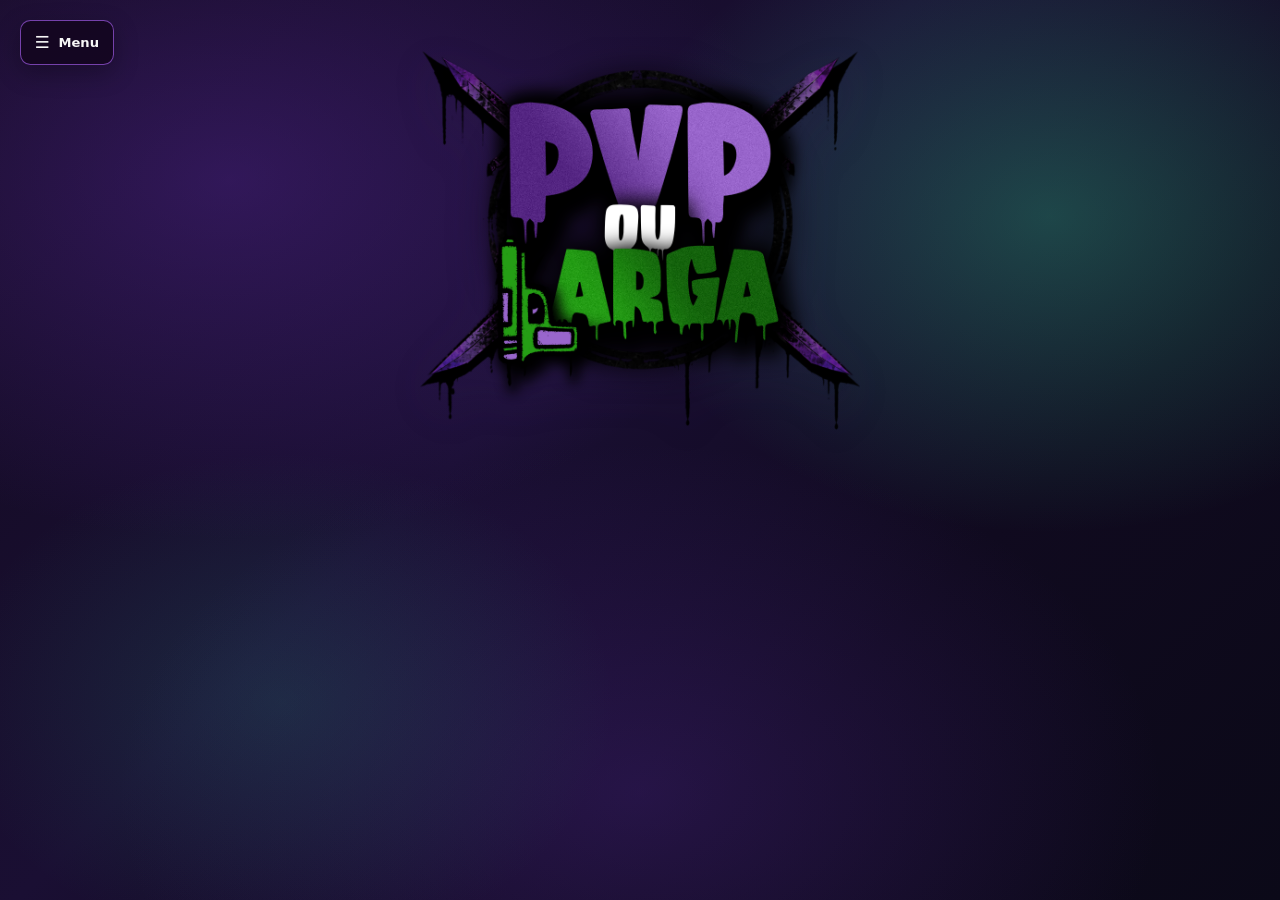
==== home/index.html @ fda4ebfc "k" ====
<!DOCTYPE html>
<html lang="en">
<head>
  <meta charset="UTF-8" />
  <meta name="viewport" content="width=device-width, initial-scale=5.0" />
  <title>PVP OU LARGA</title>
  <meta name="description" content="Personal homepage by PVP OU LARGA on GitHub Pages." />
  <link rel="icon" href="../site/images/favicon.ico" type="image/x-icon" />
  <link rel="stylesheet" href="../site/src/styles.css?v=12" />
</head>
<body>
  <div id="site-menu"></div>
  <main id="top" class="one-page-main">
    <section class="logo-top-section">
      <img src="../site/images/pvpoularga.png" alt="LOGO2" class="logo2" />
    </section>
  </main>

  <script src="../site/src/menu.js?v=1" defer></script>
  <script src="../site/src/main.js?v=4" defer></script>
</body>
</html>
---- site/src/styles.css ----
:root {
  --bg: #090909;
  --bg-soft: #141414;
  --text: #f6f6f6;
  --text2: #7f35c9;
  --muted: #9f9f9f;
  --accent: #36d493;
  --accent-2: #66f094;
  --stroke: rgba(255, 255, 255, 0.15);
  --shadow: 0 16px 40px rgba(0, 0, 0, 0.4);
  --content-width: 1120px;
}

html {
  background: var(--bg);
}

body {
  margin: 0;
  width: 100%;
  min-height: 100vh;
  overflow-x: hidden;
  color: var(--text);
  background:
    radial-gradient(52rem 34rem at 18% 20%, rgba(99, 44, 176, 0.36), transparent 66%),
    radial-gradient(44rem 32rem at 82% 24%, rgba(52, 204, 150, 0.3), transparent 62%),
    radial-gradient(32rem 24rem at 22% 78%, rgba(38, 160, 126, 0.18), transparent 65%),
    radial-gradient(48rem 32rem at 50% 88%, rgba(86, 42, 156, 0.3), transparent 68%),
    linear-gradient(135deg, #120a1f 0%, #1a0f33 42%, #100a1f 70%, #0b0918 100%);
  font-family: Inter, ui-sans-serif, system-ui, -apple-system, BlinkMacSystemFont, "Segoe UI", sans-serif;
  letter-spacing: 0;
  line-height: 1.6;
}

.container {
  width: min(var(--content-width), calc(100% - 3rem));
}

.site-header {
  position: sticky;
  top: 0;
  background: rgba(9, 9, 9, 0.72);
  border-bottom: 1px solid var(--stroke);
  backdrop-filter: blur(14px);
}

.site-header .container {
  min-height: 4.5rem;
}

.brand {
  justify-content: flex-start;
}

.brand-logo {
  width: auto;
  height: 2.35rem;
}

.main-nav {
  align-items: center;
  gap: 0.25rem;
}

.main-nav a {
  padding: 0.5rem 0.8rem;
  border-radius: 0.45rem;
  color: var(--muted);
  font-size: 0.9rem;
  font-weight: 600;
  transition: color 0.2s ease, background 0.2s ease;
}

.main-nav a:hover,
.main-nav a.active {
  color: var(--text);
  background: rgba(127, 53, 201, 0.18);
}

.main-nav a.active {
  font-weight: 700;
}

.sparkles {
  display: none;
}

.page-main {
  max-width: 820px;
  padding: 5.5rem 0 5rem;
  letter-spacing: 0;
}

.page-main h1,
.hero h1,
.section h2 {
  color: var(--text);
  font-family: Inter, ui-sans-serif, system-ui, sans-serif;
  letter-spacing: -0.045em;
}

.page-main h1 {
  margin: 0 0 1rem;
  font-size: clamp(2.5rem, 6vw, 4.5rem);
  line-height: 1.05;
}

.kicker {
  margin: 0 0 0.75rem;
  color: var(--accent);
  font-size: 0.78rem;
  font-weight: 700;
  letter-spacing: 0.1em;
}

.lead,
.section p,
.card p {
  color: #ffffff;
  font-family: inherit;
  line-height: 1.75;
}

.fivem-meta {
  gap: 0.75rem;
  margin-top: 2rem;
}

.meta-pill {
  min-width: 150px;
  padding: 0.75rem 0.9rem;
  border: 1px solid var(--stroke);
  border-radius: 0.65rem;
  background: rgba(10, 6, 18, 0.65);
}

.meta-label {
  color: var(--muted);
  font-family: inherit;
  font-size: 0.67rem;
  font-weight: 700;
  letter-spacing: 0.06em;
}

.meta-value {
  color: var(--text);
  font-family: inherit;
  font-size: 0.88rem;
  font-weight: 600;
}

.section {
  padding: 3.5rem 0 1rem;
}

.section h2 {
  margin-bottom: 1rem;
  font-size: clamp(1.5rem, 3vw, 2rem);
}

.rule-notice {
  display: flex;
  align-items: flex-start;
  gap: 0.85rem;
  margin: 1.25rem 0 1.5rem;
  padding: 0.9rem 1rem;
  border: 1px solid rgba(255, 92, 92, 0.12);
  border-radius: 0.45rem;
  background: rgba(87, 48, 48, 0.58);
}

.rule-notice-icon {
  flex: 0 0 auto;
  padding-top: 0.15rem;
  color: #ff4242;
  font-size: 1.05rem;
}

.rule-notice p {
  margin: 0;
  color: var(--text);
  font-weight: 600;
  line-height: 1.5;
}

.cards {
  grid-template-columns: repeat(2, minmax(0, 1fr));
  gap: 1rem;
  margin-top: 1.5rem;
}

.card,
.gallery-card {
  border: 1px solid rgba(62, 23, 100, 1);
  border-radius: 0.75rem;
  background: linear-gradient(135deg, rgb(20, 6, 32), rgb(16, 4, 29));
  box-shadow: none;
}

.card {
  padding: 1.35rem;
  transition: transform 0.2s ease, border-color 0.2s ease, box-shadow 0.2s ease;
}

.card:hover {
  border-color: rgba(160, 92, 230, 0.75);
  box-shadow: var(--shadow);
  filter: brightness(1.06);
  transform: translateY(-2px);
}

.card h2 {
  margin-bottom: 0.45rem;
  color: var(--text);
  font-size: 1.05rem;
  letter-spacing: -0.015em;
}

.card p {
  margin: 0;
  color: #ffffff;
}

.btn {
  display: inline-flex;
  align-items: center;
  gap: 0.55rem;
  margin-top: 1rem;
  padding: 0.65rem 1rem;
  border: 1px solid rgba(42, 217, 144, 0.55);
  border-radius: 0.5rem;
  color: var(--text);
  background: linear-gradient(90deg, rgba(42, 217, 150, 0.2), rgba(102, 240, 168, 0.18));
  font-family: inherit;
  font-size: 0.9rem;
  box-shadow: 0 4px 12px rgba(0, 0, 0, 0.18);
  transition: background 0.2s ease, transform 0.2s ease;
}

.btn:hover {
  background: linear-gradient(90deg, rgba(42, 217, 150, 0.32), rgba(102, 240, 168, 0.28));
  transform: translateY(-1px);
}

.discord-link {
  display: inline-flex;
  align-items: center;
  justify-content: center;
  margin-top: 1rem;
  color: var(--text2);
  text-decoration: none;
  transition: color 0.2s ease, transform 0.2s ease;
}

.discord-link:hover,
.discord-link:focus-visible {
  color: var(--accent-2);
  transform: translateY(-2px);
}

.discord-icon {
  font-size: 2rem;
  line-height: 1;
  flex: 0 0 auto;
}

.social-grid {
  justify-content: flex-start;
  gap: 0.55rem;
  margin-top: 1.5rem;
}

.social-btn {
  width: 2.7rem;
  height: 2.7rem;
  border: 1px solid var(--stroke);
  border-radius: 0.55rem;
  background: rgba(10, 6, 18, 0.65);
  transition: background 0.2s ease, border-color 0.2s ease, transform 0.2s ease;
}

.social-btn:hover {
  border-color: rgba(160, 92, 230, 0.75);
  background: rgba(127, 53, 201, 0.18);
  filter: brightness(1.08);
  transform: translateY(-2px);
}

.social-btn .social-icon {
  width: 1.25rem;
  height: 1.25rem;
}

.logo-top-section {
  min-height: 0;
  padding: 0rem 0 0;
  margin: 0;
  display: flex;
  justify-content: center;
  align-items: center;
}

.logo2 {
  width: min(100%, 440px);
  filter: drop-shadow(0 12px 20px rgba(50, 35, 80, 0.14));
  align-items: center;
  display: flex;
  justify-content: center;
}

.download-modal-backdrop {
  background: rgba(30, 25, 42, 0.45);
  backdrop-filter: blur(5px);
}

.download-modal-panel {
  border: 1px solid rgba(127, 53, 201, 0.65);
  border-radius: 0.75rem;
  background: linear-gradient(165deg, rgba(25, 10, 38, 0.98), rgba(12, 8, 24, 0.98));
  box-shadow: 0 24px 70px rgba(0, 0, 0, 0.45);
}

.download-modal-item {
  border-color: rgba(255, 255, 255, 0.14);
  background: rgba(9, 7, 16, 0.72);
}

/* Rules table of contents */
.rules-layout {
  display: grid;
  grid-template-columns: 220px minmax(0, 820px);
  gap: 3.5rem;
  align-items: start;
}

.rules-sidebar {
  position: sticky;
  top: 6.5rem;
  max-height: calc(100vh - 8rem);
  overflow-y: auto;
  padding: 1rem 0.65rem;
  border-radius: 0.7rem;
  background: rgba(20, 20, 20, 0.78);
  scrollbar-width: thin;
}

.rules-sidebar-title {
  margin: 0 0 0.65rem;
  padding: 0 0.7rem;
  color: var(--muted);
  font-size: 0.72rem;
  font-weight: 800;
  letter-spacing: 0.12em;
  text-transform: uppercase;
}

.rules-toc {
  display: grid;
  gap: 0.15rem;
}

.rules-toc a {
  display: flex;
  align-items: center;
  gap: 0.7rem;
  min-height: 2.65rem;
  padding: 0.45rem 0.7rem;
  border-left: 2px solid transparent;
  border-radius: 0.4rem;
  color: #c9c9d0;
  font-size: 0.86rem;
  font-weight: 600;
  line-height: 1.25;
  text-decoration: none;
  transition: color 0.2s ease, background 0.2s ease, border-color 0.2s ease;
}

.rules-toc a:hover,
.rules-toc a.is-current {
  border-left-color: var(--accent);
  color: var(--text);
  background: rgba(127, 53, 201, 0.2);
}

.rules-toc a.toc-group {
  margin-top: 0.45rem;
  color: var(--text);
  font-weight: 800;
}

.rules-toc a span {
  flex: 1;
}

.rules-layout .page-main {
  min-width: 0;
  padding-top: 5.5rem;
}

.rules-layout [id],
.page-main [id] {
  scroll-margin-top: 6.5rem;
}

@media (max-width: 700px) {
  .container {
    width: min(100% - 2rem, var(--content-width));
  }

  .site-header .container {
    min-height: 4rem;
  }

  .brand-logo {
    height: 2rem;
  }

  .main-nav a {
    padding: 0.4rem 0.5rem;
    font-size: 0.8rem;
  }

  .page-main {
    padding-top: 3.5rem;
  }

  .cards {
    grid-template-columns: 1fr;
  }
}

@media (max-width: 900px) {
  .rules-layout {
    grid-template-columns: 1fr;
    gap: 0;
  }

  .rules-sidebar {
    position: sticky;
    top: 4.5rem;
    z-index: 4;
    max-height: none;
    margin-top: 1.25rem;
    padding: 0.7rem;
    border: 1px solid var(--stroke);
  }

  .rules-sidebar-title {
    margin-bottom: 0.35rem;
  }

  .rules-toc {
    display: flex;
    gap: 0.35rem;
    overflow-x: auto;
    padding-bottom: 0.2rem;
  }

  .rules-toc a {
    flex: 0 0 auto;
    min-height: 2.25rem;
    border-left: 0;
    border-bottom: 2px solid transparent;
    white-space: nowrap;
  }

  .rules-toc a:hover,
  .rules-toc a.is-current {
    border-bottom-color: var(--accent);
    border-left-color: transparent;
  }

  .rules-layout .page-main {
    padding-top: 3rem;
  }
}

/* Single-page content layout */
.one-page-main {
  min-height: 100vh;
}

.one-page-content {
  display: grid;
  gap: 2rem;
}

.one-page-section {
  width: 100%;
  max-width: 820px;
  margin: 0 auto;
  padding-top: 4rem;
  padding-bottom: 4rem;
  border-top: 1px solid var(--stroke);
}

.one-page-section:first-child {
  border-top: 0;
}

.one-page-section [id] {
  scroll-margin-top: 6rem;
}

/* Right-side page navigation */
.side-menu-toggle {
  position: fixed;
  top: 1.25rem;
  left: 1.25rem;
  right: auto;
  z-index: 51;
  display: inline-flex !important;
  align-items: center;
  gap: 0.55rem;
  padding: 0.7rem 0.85rem;
  border: 1px solid rgba(160, 92, 230, 0.7);
  border-radius: 0.65rem;
  color: var(--text);
  background: rgba(20, 6, 32, 0.92);
  box-shadow: 0 8px 24px rgba(0, 0, 0, 0.28);
  cursor: pointer;
  font: inherit;
  font-size: 0.82rem;
  font-weight: 700;
}

.side-menu-toggle:hover,
.side-menu-toggle[aria-expanded="true"] {
  background: rgba(127, 53, 201, 0.38);
}

.side-menu-icon {
  font-size: 1.05rem;
  line-height: 1;
}

.side-menu {
  position: fixed;
  inset: 0 auto 0 0;
  z-index: 50;
  width: min(320px, 86vw);
  padding: 5.5rem 1.25rem 1.5rem;
  border-right: 1px solid rgba(127, 53, 201, 0.55);
  background: rgba(12, 8, 24, 0.98);
  box-shadow: 18px 0 45px rgba(0, 0, 0, 0.35);
  transform: translateX(-105%);
  transition: transform 0.25s ease;
}

.side-menu.is-open {
  transform: translateX(0);
}

.side-menu-brand {
  display: block;
  width: fit-content;
  margin: 0 auto 2rem;
}

.side-menu-brand img {
  display: block;
  width: auto;
  height: 3.5rem;
}

.side-menu-nav {
  display: grid;
  gap: 0.4rem;
}

.side-menu-nav a {
  display: flex;
  align-items: center;
  gap: 0.8rem;
  padding: 0.85rem 0.95rem;
  border-left: 3px solid transparent;
  border-radius: 0.5rem;
  color: var(--muted);
  font-size: 1rem;
  font-weight: 700;
  text-decoration: none;
  transition: color 0.2s ease, background 0.2s ease, border-color 0.2s ease;
}

.side-menu-nav a:hover,
.side-menu-nav a.is-active {
  border-left-color: var(--accent);
  color: var(--text);
  background: rgba(127, 53, 201, 0.22);
}

.side-menu-backdrop {
  position: fixed;
  inset: 0;
  z-index: 49;
  display: none;
  background: rgba(5, 4, 10, 0.58);
  backdrop-filter: blur(3px);
}

.side-menu-backdrop.is-visible {
  display: block !important;
}

@media (max-width: 560px) {
  .side-menu-toggle {
    top: 0.75rem;
    left: 0.75rem;
    right: auto;
  }

  .side-menu-label {
    display: none;
  }
}

/* Collapsible rules index */
.toc-section {
  margin: 0;
}

.toc-section summary {
  display: flex;
  align-items: center;
  gap: 0.7rem;
  min-height: 2.65rem;
  padding: 0.45rem 0.7rem;
  border-left: 2px solid transparent;
  border-radius: 0.4rem;
  color: var(--text);
  cursor: pointer;
  font-size: 0.86rem;
  line-height: 1.25;
  list-style: none;
}

.toc-section summary::-webkit-details-marker {
  display: none;
}

.toc-section summary:hover,
.toc-section[open] summary {
  border-left-color: var(--accent);
  background: rgba(127, 53, 201, 0.2);
}

.toc-section summary strong {
  flex: 1;
}

.toc-chevron {
  color: var(--muted);
  font-size: 1.15rem;
  line-height: 1;
  transform: rotate(0deg);
  transition: transform 0.2s ease;
}

.toc-section[open] .toc-chevron {
  transform: rotate(180deg);
}

.toc-children {
  display: grid;
  gap: 0.15rem;
  margin: 0.2rem 0 0.35rem 1rem;
  padding-left: 0.55rem;
  border-left: 1px solid rgba(255, 255, 255, 0.12);
}

.toc-children a {
  display: flex;
  align-items: center;
  gap: 0.65rem;
  min-height: 2.35rem;
  padding: 0.35rem 0.55rem;
  border-left: 0 !important;
  color: #c9c9d0;
  font-size: 0.82rem;
}

.toc-children a:hover,
.toc-children a.is-current {
  color: var(--text);
  background: rgba(127, 53, 201, 0.16);
}

@media (max-width: 900px) {
  .toc-section {
    flex: 0 0 auto;
  }

  .toc-section summary {
    min-height: 2.25rem;
    white-space: nowrap;
  }

  .toc-children {
    position: absolute;
    z-index: 5;
    min-width: 230px;
    margin: 0.35rem 0 0;
    padding: 0.45rem;
    border: 1px solid var(--stroke);
    border-radius: 0.5rem;
    background: rgba(12, 8, 24, 0.98);
    box-shadow: var(--shadow);
  }
}

/* Rules index inside the main side menu */
.side-menu-section {
  margin: 0;
}

.side-menu-section summary {
  display: flex;
  align-items: center;
  gap: 0.8rem;
  padding: 0.85rem 0.95rem;
  border-left: 3px solid transparent;
  border-radius: 0.5rem;
  color: var(--text);
  cursor: pointer;
  font-size: 1rem;
  font-weight: 400;
  list-style: none;
}

.side-menu-section summary::-webkit-details-marker {
  display: none;
}

.side-menu-section summary.is-active {
  font-weight: 700;
}

.side-menu-section summary .side-menu-section-label {
  flex: 1;
  min-height: auto;
  padding: 0;
  border: 0;
  border-radius: 0;
  color: inherit;
  font-size: inherit;
  font-weight: inherit;
  line-height: inherit;
}

.side-menu-section summary .side-menu-section-label:hover {
  border: 0;
  background: transparent;
}

.side-menu-section summary:hover,
.side-menu-section[open] summary {
  border-left-color: var(--accent);
  background: rgba(127, 53, 201, 0.22);
}

.side-menu-chevron {
  width: 0.55rem;
  height: 0.55rem;
  margin-left: auto;
  border-right: 1.5px solid var(--muted);
  border-bottom: 1.5px solid var(--muted);
  transform: translateY(-0.05rem) rotate(-45deg);
  transition: transform 0.2s ease, border-color 0.2s ease;
}

.side-menu-section[open] .side-menu-chevron {
  transform: translateY(-0.15rem) rotate(45deg);
}

.side-menu-children {
  display: grid;
  gap: 0.15rem;
  margin: 0.25rem 0 0.45rem 1rem;
  padding-left: 0.6rem;
  border-left: 1px solid rgba(255, 255, 255, 0.15);
}

.side-menu-nav .side-menu-children a {
  padding: 0.58rem 0.7rem;
  color: var(--muted);
  font-size: 0.86rem;
  font-weight: 600;
}

.side-menu-nav .side-menu-children a:hover {
  color: var(--text);
  background: rgba(127, 53, 201, 0.18);
}

/* Persistent left navigation */
.side-menu-toggle {
  left: 1.25rem;
  right: auto;
}

.side-menu {
  transform: translateX(0);
}

.side-menu-backdrop {
  display: none !important;
}

.side-menu-backdrop.is-visible {
  display: block !important;
}

@media (min-width: 901px) {
  body {
    padding-left: min(320px, 86vw);
  }
}

@media (max-width: 560px) {
  .side-menu-toggle {
    left: 0.75rem;
    right: auto;
  }
}

/* Clean toggleable sidebar layout */
.side-menu-toggle {
  display: inline-flex !important;
  position: fixed;
  top: 1.25rem;
  left: 1.25rem;
  right: auto;
  z-index: 51;
}

.side-menu-backdrop {
  display: none;
}

.side-menu-backdrop.is-visible {
  display: block !important;
}

.side-menu {
  position: fixed;
  inset: 0 auto 0 0;
  width: 280px;
  min-height: 100vh;
  overflow-y: auto;
  transform: translateX(-105%);
  border: 0;
  box-shadow: none;
  transition: transform 0.25s ease;
}

.side-menu.is-open {
  transform: translateX(0);
}

body {
  padding-left: 0 !important;
}

body > .one-page-main,
body > .page-main {
  width: min(100% - 4rem, 1120px);
  max-width: none;
  margin: 0 auto;
  transition: margin-left 0.25s ease;
}

@media (min-width: 901px) {
  body.menu-open > .one-page-main,
  body.menu-open > .page-main {
    width: calc(100% - 280px);
    margin-left: 280px;
    margin-right: 0;
    padding-left: clamp(1.5rem, 5vw, 6rem);
    padding-right: clamp(1.5rem, 5vw, 6rem);
  }
}

@media (max-width: 900px) {
  .side-menu {
    position: fixed;
    inset: 0 auto 0 0;
    width: min(320px, 86vw);
    min-height: 100vh;
    margin: 0;
    border-radius: 0;
  }

  body > .one-page-main,
  body > .page-main,
  body.menu-open > .one-page-main,
  body.menu-open > .page-main {
    width: calc(100% - 2rem);
    margin: 0 1rem;
    padding-left: 0;
    padding-right: 0;
  }
}

@media (max-width: 560px) {
  .side-menu-toggle {
    top: 0.75rem;
    left: 0.75rem;
    right: auto;
  }
}
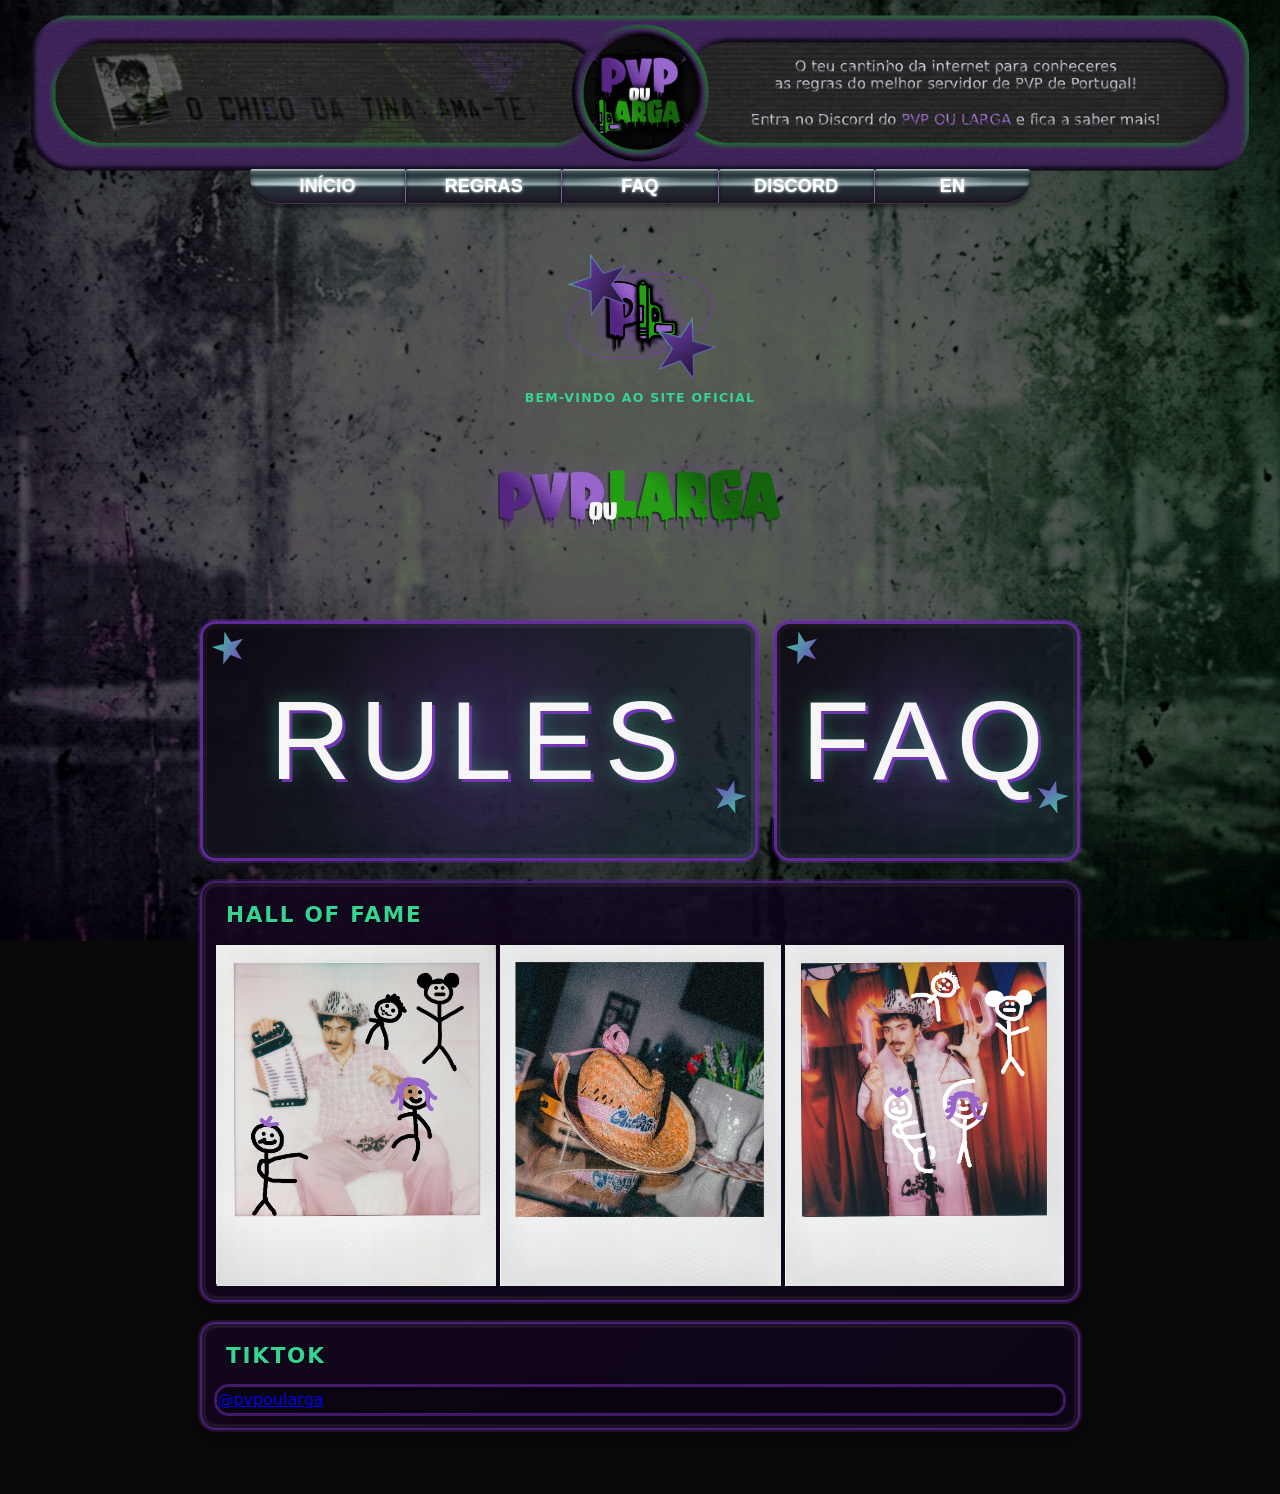
==== commit 7cb214d9: "coise" ====
--- a/home/index.html
+++ b/home/index.html
@@ -1,22 +1,65 @@
 <!DOCTYPE html>
-<html lang="en">
+<html lang="pt">
 <head>
   <meta charset="UTF-8" />
-  <meta name="viewport" content="width=device-width, initial-scale=5.0" />
+  <meta name="viewport" content="width=device-width, initial-scale=1.0, maximum-scale=1.0, user-scalable=no" />
   <title>PVP OU LARGA</title>
   <meta name="description" content="Personal homepage by PVP OU LARGA on GitHub Pages." />
   <link rel="icon" href="../site/images/favicon.ico" type="image/x-icon" />
-  <link rel="stylesheet" href="../site/src/styles.css?v=12" />
+  <link href="https://fonts.cdnfonts.com/css/urban-vibes" rel="stylesheet" />
+  <link rel="stylesheet" href="../site/src/styles.css?v=28" />
 </head>
 <body>
   <div id="site-menu"></div>
-  <main id="top" class="one-page-main">
-    <section class="logo-top-section">
-      <img src="../site/images/pvpoularga.png" alt="LOGO2" class="logo2" />
+  <main id="top" class="retro-page one-page-main">
+    <section class="retro-welcome">
+      <div class="retro-pl-emblem" aria-hidden="true">
+        <span class="retro-star retro-star-one">★</span>
+        <span class="retro-star retro-star-two">★</span>
+        <img src="../site/images/PL.png" alt="" />
+      </div>
+      <p class="kicker">BEM-VINDO AO SITE OFICIAL</p>
+      <h1 class="retro-title-image">
+        <img src="../site/images/PVP OU LARGA EXTENSO SOMBRA.png" alt="PVP OU LARGA" />
+      </h1>
+    </section>
+
+    <section class="retro-showcase" aria-label="Acesso rápido">
+      <a class="retro-feature-card" href="../rules/">
+        <span class="retro-card-title">RULES</span>
+      </a>
+      <a class="retro-feature-card" href="../FAQ/">
+        <span class="retro-card-title">FAQ</span>
+      </a>
+    </section>
+
+    <section class="retro-hall" aria-labelledby="retro-hall-title">
+      <h2 id="retro-hall-title">HALL OF FAME</h2>
+      <div class="fotos-hall" tabindex="0" role="region" aria-label="Fotos do Hall of Fame — desliza para ver mais">
+        <img src="../site/images/CHICO1.png" alt="CHICO1" width="280" />
+        <img src="../site/images/CHICO3.png" alt="CHICO3" width="280" />
+        <img src="../site/images/CHICO2.png" alt="CHICO2" width="280" />
+
+      </div>
+    </section>
+
+    <section class="retro-latest" aria-labelledby="retro-latest-title">
+      <h2 id="retro-latest-title">TIKTOK</h2>
+      <div class="retro-latest-grid">
+        <div class="retro-tiktok-preview">
+          <blockquote class="tiktok-embed" cite="https://www.tiktok.com/@pvpoularga" data-unique-id="pvpoularga" data-embed-type="creator">
+            <section>
+              <a target="_blank" rel="noopener noreferrer" href="https://www.tiktok.com/@pvpoularga">@pvpoularga</a>
+            </section>
+          </blockquote>
+        </div>
+      </div>
     </section>
   </main>
 
-  <script src="../site/src/menu.js?v=1" defer></script>
+  <script async src="https://www.tiktok.com/embed.js"></script>
+  <script src="../site/src/menu.js?v=4" defer></script>
+  <script src="../site/src/language.js?v=2" defer></script>
   <script src="../site/src/main.js?v=4" defer></script>
 </body>
 </html>
--- a/site/src/styles.css
+++ b/site/src/styles.css
@@ -12,24 +12,66 @@
 }
 
 html {
+  min-height: 100%;
   background: var(--bg);
 }
 
 body {
+  position: relative;
   margin: 0;
   width: 100%;
   min-height: 100vh;
   overflow-x: hidden;
   color: var(--text);
-  background:
-    radial-gradient(52rem 34rem at 18% 20%, rgba(99, 44, 176, 0.36), transparent 66%),
-    radial-gradient(44rem 32rem at 82% 24%, rgba(52, 204, 150, 0.3), transparent 62%),
-    radial-gradient(32rem 24rem at 22% 78%, rgba(38, 160, 126, 0.18), transparent 65%),
-    radial-gradient(48rem 32rem at 50% 88%, rgba(86, 42, 156, 0.3), transparent 68%),
-    linear-gradient(135deg, #120a1f 0%, #1a0f33 42%, #100a1f 70%, #0b0918 100%);
+  background: transparent;
   font-family: Inter, ui-sans-serif, system-ui, -apple-system, BlinkMacSystemFont, "Segoe UI", sans-serif;
   letter-spacing: 0;
   line-height: 1.6;
+}
+
+/* Fundo enviado pelo utilizador + efeito global de televisão antiga. */
+body::before,
+body::after {
+  position: fixed;
+  inset: -4px;
+  pointer-events: none;
+  content: '';
+}
+
+body::before {
+  z-index: -1;
+  background:
+    linear-gradient(rgba(8, 10, 12, 0.36), rgba(8, 10, 12, 0.36)),
+    url('../images/old-tv-bg.png') center / cover fixed no-repeat;
+  filter: saturate(0.78) contrast(1.1);
+  transform: scale(1.08);
+  animation: old-tv-flicker 4s ease-in-out infinite;
+}
+
+body::after {
+  z-index: 999;
+  opacity: 0.1;
+  background:
+    repeating-linear-gradient(
+      to bottom,
+      rgba(255, 255, 255, 0.07) 0,
+      rgba(255, 255, 255, 0.07) 1px,
+      transparent 1px,
+      transparent 4px
+    ),
+    radial-gradient(ellipse at center, transparent 48%, rgba(0, 0, 0, 0.58) 100%);
+  mix-blend-mode: screen;
+  animation: old-tv-roll 8s linear infinite;
+}
+
+@keyframes old-tv-flicker {
+  0%, 100% { opacity: 0.8; }
+  50% { opacity: 0.8; }
+}
+
+@keyframes old-tv-roll {
+  from { transform: translateY(0); }
+  to { transform: translateY(4px); }
 }
 
 .container {
@@ -101,7 +143,7 @@
 
 .page-main h1 {
   margin: 0 0 1rem;
-  font-size: clamp(2.5rem, 6vw, 4.5rem);
+  font-size: clamp(4.5rem, 6vw, 6.5rem);
   line-height: 1.05;
 }
 
@@ -191,7 +233,7 @@
 
 .card,
 .gallery-card {
-  border: 1px solid rgba(62, 23, 100, 1);
+  border: calc(1 * var(--detail-unit, 1px)) solid rgba(62, 23, 100, 1);
   border-radius: 0.75rem;
   background: linear-gradient(135deg, rgb(20, 6, 32), rgb(16, 4, 29));
   box-shadow: none;
@@ -502,118 +544,6 @@
   scroll-margin-top: 6rem;
 }
 
-/* Right-side page navigation */
-.side-menu-toggle {
-  position: fixed;
-  top: 1.25rem;
-  left: 1.25rem;
-  right: auto;
-  z-index: 51;
-  display: inline-flex !important;
-  align-items: center;
-  gap: 0.55rem;
-  padding: 0.7rem 0.85rem;
-  border: 1px solid rgba(160, 92, 230, 0.7);
-  border-radius: 0.65rem;
-  color: var(--text);
-  background: rgba(20, 6, 32, 0.92);
-  box-shadow: 0 8px 24px rgba(0, 0, 0, 0.28);
-  cursor: pointer;
-  font: inherit;
-  font-size: 0.82rem;
-  font-weight: 700;
-}
-
-.side-menu-toggle:hover,
-.side-menu-toggle[aria-expanded="true"] {
-  background: rgba(127, 53, 201, 0.38);
-}
-
-.side-menu-icon {
-  font-size: 1.05rem;
-  line-height: 1;
-}
-
-.side-menu {
-  position: fixed;
-  inset: 0 auto 0 0;
-  z-index: 50;
-  width: min(320px, 86vw);
-  padding: 5.5rem 1.25rem 1.5rem;
-  border-right: 1px solid rgba(127, 53, 201, 0.55);
-  background: rgba(12, 8, 24, 0.98);
-  box-shadow: 18px 0 45px rgba(0, 0, 0, 0.35);
-  transform: translateX(-105%);
-  transition: transform 0.25s ease;
-}
-
-.side-menu.is-open {
-  transform: translateX(0);
-}
-
-.side-menu-brand {
-  display: block;
-  width: fit-content;
-  margin: 0 auto 2rem;
-}
-
-.side-menu-brand img {
-  display: block;
-  width: auto;
-  height: 3.5rem;
-}
-
-.side-menu-nav {
-  display: grid;
-  gap: 0.4rem;
-}
-
-.side-menu-nav a {
-  display: flex;
-  align-items: center;
-  gap: 0.8rem;
-  padding: 0.85rem 0.95rem;
-  border-left: 3px solid transparent;
-  border-radius: 0.5rem;
-  color: var(--muted);
-  font-size: 1rem;
-  font-weight: 700;
-  text-decoration: none;
-  transition: color 0.2s ease, background 0.2s ease, border-color 0.2s ease;
-}
-
-.side-menu-nav a:hover,
-.side-menu-nav a.is-active {
-  border-left-color: var(--accent);
-  color: var(--text);
-  background: rgba(127, 53, 201, 0.22);
-}
-
-.side-menu-backdrop {
-  position: fixed;
-  inset: 0;
-  z-index: 49;
-  display: none;
-  background: rgba(5, 4, 10, 0.58);
-  backdrop-filter: blur(3px);
-}
-
-.side-menu-backdrop.is-visible {
-  display: block !important;
-}
-
-@media (max-width: 560px) {
-  .side-menu-toggle {
-    top: 0.75rem;
-    left: 0.75rem;
-    right: auto;
-  }
-
-  .side-menu-label {
-    display: none;
-  }
-}
-
 /* Collapsible rules index */
 .toc-section {
   margin: 0;
@@ -708,203 +638,887 @@
   }
 }
 
-/* Rules index inside the main side menu */
-.side-menu-section {
+/* Retro portal layout: preserves the existing palette and typography variables. */
+#site-menu {
+  width: 96%;
+  margin: 1vw auto 0;
+}
+
+.site-image-banner,
+.site-image-banner a {
+  display: block;
+  width: 100%;
+}
+
+.site-image-banner img {
+  display: block;
+  width: 100%;
+  height: auto;
+}
+
+.retro-header {
+  position: relative;
+  display: grid;
+  grid-template-columns: minmax(150px, 0.8fr) minmax(0, 1.8fr) minmax(150px, 0.8fr);
+  align-items: center;
+  min-height: 8.5rem;
+  overflow: hidden;
+  padding: 1rem 2rem;
+  border: calc(2 * var(--detail-unit, 1px)) solid rgba(127, 53, 201, 0.75);
+  border-radius: 1.8rem 1.8rem 0.4rem 0.4rem;
+  background: linear-gradient(135deg, rgba(127, 53, 201, 0.34), rgba(9, 9, 9, 0.85) 48%, rgba(54, 212, 147, 0.18));
+  box-shadow: inset 0 0 0 calc(5 * var(--detail-unit, 1px)) rgba(255, 255, 255, 0.06), 0 calc(12 * var(--detail-unit, 1px)) calc(35 * var(--detail-unit, 1px)) rgba(0, 0, 0, 0.28);
+}
+
+.retro-simple-banner {
+  display: grid;
+  grid-template-columns: 1fr 1fr 1.8fr;
+  align-items: center;
+  width: 100%;
+  height: auto;
+  min-height: 0;
+  aspect-ratio: 1120 / 214;
+  box-sizing: border-box;
+  padding: 1.64% 2.86%;
+  border: calc(2 * var(--detail-unit, 1px)) solid rgba(127, 53, 201, 0.75);
+  border-radius: 8.23vw;
+  background: linear-gradient(135deg, rgba(127, 53, 201, 0.34), rgba(9, 9, 9, 0.88) 48%, rgba(54, 212, 147, 0.18));
+  box-shadow: inset 0 0 0 calc(5 * var(--detail-unit, 1px)) rgba(255, 255, 255, 0.06), 0 calc(12 * var(--detail-unit, 1px)) calc(35 * var(--detail-unit, 1px)) rgba(0, 0, 0, 0.28);
+}
+
+.retro-simple-logo {
+  grid-column: 2;
+  width: 70%;
+  justify-self: center;
+  align-items: center;
+}
+
+.retro-simple-logo img {
+  display: block;
+  width: 100%;
+  height: auto;
+  max-height: 12.34vw;
+  object-fit: contain;
+  filter: drop-shadow(0 0 calc(14 * var(--detail-unit, 1px)) rgba(127, 53, 201, 0.7));
+}
+
+.retro-simple-copy {
+  grid-column: 3;
   margin: 0;
-}
-
-.side-menu-section summary {
+  padding: 1.2rem 1.5rem;
+  border: calc(1 * var(--detail-unit, 1px)) solid rgba(127, 53, 201, 0.72);
+  border-radius: 3rem;
+  color: var(--text);
+  background: rgba(9, 9, 9, 0.38);
+  box-shadow: inset 0 0 0 calc(3 * var(--detail-unit, 1px)) rgba(255, 255, 255, 0.035), 0 calc(6 * var(--detail-unit, 1px)) calc(18 * var(--detail-unit, 1px)) rgba(0, 0, 0, 0.22);
+  font-size: clamp(0.7rem, 1.3vw, 1rem);
+  line-height: 1.45;
+  text-align: center;
+  text-shadow: 0 calc(1 * var(--detail-unit, 1px)) calc(2 * var(--detail-unit, 1px)) #000;
+}
+
+.retro-header::before,
+.retro-header::after {
+  display: none;
+}
+
+.retro-simple-banner::before,
+.retro-simple-banner::after {
+  position: absolute;
+  inset: 0;
+  z-index: 0;
+  display: block;
+  pointer-events: none;
+  content: '';
+  border-radius: inherit;
+}
+
+.retro-simple-banner::before {
+  background:
+    repeating-linear-gradient(
+      to bottom,
+      rgba(255, 255, 255, 0.09) 0,
+      rgba(255, 255, 255, 0.09) 1px,
+      transparent 1px,
+      transparent 4px
+    ),
+    linear-gradient(
+      105deg,
+      transparent 0%,
+      rgba(255, 255, 255, 0.16) 46%,
+      transparent 58%
+    );
+  opacity: 0.32;
+  mix-blend-mode: screen;
+  animation: retro-banner-scan 7s linear infinite;
+}
+
+.retro-simple-banner::after {
+  border: calc(1 * var(--detail-unit, 1px)) solid rgba(255, 255, 255, 0.22);
+  box-shadow:
+    inset 0 0 0 calc(4 * var(--detail-unit, 1px)) rgba(255, 255, 255, 0.045),
+    inset 0 0 calc(28 * var(--detail-unit, 1px)) rgba(127, 53, 201, 0.28),
+    inset 0 calc(-18 * var(--detail-unit, 1px)) calc(24 * var(--detail-unit, 1px)) rgba(0, 0, 0, 0.24);
+  opacity: 0.9;
+}
+
+.retro-simple-banner > * {
+  position: relative;
+  z-index: 1;
+}
+
+@keyframes retro-banner-scan {
+  from { background-position: 0 0, -120% 0; }
+  to { background-position: 0 0, 120% 0; }
+}
+
+.retro-logo-link {
+  position: relative;
+  z-index: 1;
+  justify-self: center;
+}
+
+.retro-logo {
+  display: block;
+  width: min(100%, 12rem);
+  max-height: 7rem;
+  object-fit: contain;
+  filter: drop-shadow(0 calc(8 * var(--detail-unit, 1px)) calc(15 * var(--detail-unit, 1px)) rgba(0, 0, 0, 0.35));
+}
+
+.retro-header-copy {
+  position: relative;
+  z-index: 1;
+  display: grid;
+  gap: 0.2rem;
+  justify-items: center;
+  text-align: center;
+}
+
+.retro-header-copy strong {
+  color: var(--text);
+  font-size: clamp(1.4rem, 4vw, 2.7rem);
+  letter-spacing: 0.08em;
+  text-shadow: 0 calc(2 * var(--detail-unit, 1px)) 0 rgba(127, 53, 201, 0.7);
+}
+
+.retro-header-copy span {
+  color: var(--muted);
+  font-size: 0.85rem;
+  letter-spacing: 0.06em;
+}
+
+.retro-tabs {
+  /* Scale the entire menu together once its 780px width reaches the header. */
+  font-size: min(16px, 1.96923077vw);
+  display: flex;
+  align-items: stretch;
+  width: min(780px, 100%);
+  height: 2em;
+  min-height: 2em;
+  box-sizing: border-box;
+  margin: -0.2em auto 1.5em;
+  overflow: hidden;
+  border: 0.0625em solid rgba(4, 6, 12, 0.98);
+  border-radius: 0 0 1.15em 1.15em;
+  background: linear-gradient(180deg, rgba(72, 98, 101, 0.92), rgba(6, 10, 16, 0.99) 38%, rgba(19, 27, 31, 0.99));
+  box-shadow: 0 calc(5 * var(--detail-unit, 1px)) calc(10 * var(--detail-unit, 1px)) rgba(0, 0, 0, 0.62), inset 0 calc(1 * var(--detail-unit, 1px)) calc(1 * var(--detail-unit, 1px)) rgba(255, 255, 255, 0.3), inset 0 calc(-5 * var(--detail-unit, 1px)) calc(6 * var(--detail-unit, 1px)) rgba(0, 0, 0, 0.7);
+}
+
+.retro-tabs :is(a, button) {
+  position: relative;
+  display: inline-flex;
+  flex: 1 1 0;
+  min-width: 0;
+  align-items: center;
+  justify-content: center;
+  overflow: hidden;
+  padding: 0.410256em 0.705128em;
+  border-top: calc(1 * var(--detail-unit, 1px)) solid rgba(255, 255, 255, 0.3);
+  border-right: calc(1 * var(--detail-unit, 1px)) solid rgba(3, 5, 10, 0.95);
+  border-bottom: calc(2 * var(--detail-unit, 1px)) solid rgba(3, 5, 10, 0.95);
+  color: var(--text);
+  background: linear-gradient(180deg, rgba(93, 126, 130, 0.7) 0%, rgba(31, 57, 63, 0.92) 20%, rgba(5, 10, 16, 0.99) 55%, rgba(23, 31, 35, 0.99) 100%);
+  box-shadow: inset 0 calc(1 * var(--detail-unit, 1px)) 0 rgba(255, 255, 255, 0.18), inset 0 calc(-5 * var(--detail-unit, 1px)) calc(8 * var(--detail-unit, 1px)) rgba(0, 0, 0, 0.45);
+  font-size: 0.78em;
+  line-height: 1.2;
+  white-space: nowrap;
+  font-weight: 800;
+  letter-spacing: 0.1em;
+  text-decoration: none;
+  text-shadow: 0 calc(1 * var(--detail-unit, 1px)) calc(2 * var(--detail-unit, 1px)) #000;
+  transition: color 0.2s ease, filter 0.2s ease, background 0.2s ease;
+}
+
+.retro-tabs :is(a, button)::before {
+  position: absolute;
+  top: 0.25641em;
+  right: 8%;
+  left: 8%;
+  height: 1px;
+  content: '';
+  background: rgba(255, 255, 255, 0.38);
+  opacity: 0.7;
+}
+
+.retro-tabs :is(a, button):first-child {
+  border-radius: 0 0 0 1.282051em;
+}
+
+.retro-tabs :is(a, button):last-child {
+  border-right: 0;
+  border-radius: 0 0 1.282051em 0;
+}
+
+.retro-tabs :is(a, button):hover,
+.retro-tabs :is(a, button).is-active {
+  color: var(--text);
+  background:
+    linear-gradient(180deg, rgba(155, 181, 180, 0.78) 0%, rgba(55, 82, 86, 0.96) 13%, rgba(7, 11, 17, 0.99) 45%, rgba(20, 27, 31, 0.99) 100%);
+  filter: brightness(1.08);
+}
+
+body > .retro-page,
+body > .page-main {
+  width: min(100% - 2rem, 1040px);
+  max-width: none;
+  margin: 0 auto;
+}
+
+.retro-page {
+  padding-bottom: 4rem;
+}
+
+.retro-welcome {
+  position: relative;
+  padding: 1.5rem 1rem 1rem;
+  text-align: center;
+}
+
+.retro-pl-emblem {
+  position: relative;
+  display: grid;
+  place-items: center;
+  width: min(11rem, 42vw);
+  height: min(8rem, 32vw);
+  margin: 0 auto 0.5rem;
+}
+
+.retro-pl-emblem::before {
+  position: absolute;
+  inset: 18% 8%;
+  border: calc(1 * var(--detail-unit, 1px)) solid rgba(127, 53, 201, 0.7);
+  border-radius: 50%;
+  content: '';
+  transform: rotate(-12deg);
+}
+
+.retro-pl-emblem img {
+  position: relative;
+  z-index: 1;
+  width: min(7rem, 28vw);
+  max-height: 6rem;
+  object-fit: contain;
+  filter: drop-shadow(0 0 calc(12 * var(--detail-unit, 1px)) rgba(127, 53, 201, 0.65));
+}
+
+.retro-star {
+  position: absolute;
+  z-index: 2;
+  width: clamp(2.4rem, 7vw, 4rem);
+  aspect-ratio: 1;
+  font-size: 0;
+  line-height: 1;
+  background: linear-gradient(135deg, var(--accent), var(--text2));
+  clip-path: polygon(50% 0%, 61% 35%, 98% 35%, 68% 57%, 79% 94%, 50% 72%, 21% 94%, 32% 57%, 2% 35%, 39% 35%);
+  filter: drop-shadow(0 0 calc(5 * var(--detail-unit, 1px)) rgba(54, 212, 147, 0.7));
+}
+
+.retro-star::after {
+  position: absolute;
+  inset: 3px;
+  content: '';
+  background: linear-gradient(135deg, rgba(127, 53, 201, 0.9), rgba(9, 9, 9, 0.92));
+  clip-path: polygon(50% 0%, 61% 35%, 98% 35%, 68% 57%, 79% 94%, 50% 72%, 21% 94%, 32% 57%, 2% 35%, 39% 35%);
+}
+
+.retro-star-one {
+  top: 0;
+  left: 9%;
+  transform: rotate(-18deg);
+}
+
+.retro-star-two {
+  right: 7%;
+  bottom: 0;
+  transform: rotate(16deg);
+}
+
+.retro-welcome h1 {
+  margin: 0 0 0.6rem;
+}
+
+.retro-title-image img {
+  display: block;
+  width: min(100%, 38rem);
+  max-height: 10rem;
+  margin: 0 auto;
+  object-fit: contain;
+  filter: drop-shadow(0 0 calc(12 * var(--detail-unit, 1px)) rgba(127, 53, 201, 0.28));
+}
+
+.retro-showcase {
+  display: grid;
+  grid-template-columns: minmax(0, 1.35fr) minmax(0, 0.9fr);
+  gap: 1rem;
+}
+
+.retro-feature-card,
+.retro-panel,
+.retro-hall,
+.retro-latest {
+  border: calc(1 * var(--detail-unit, 1px)) solid rgba(127, 53, 201, 0.55);
+  border-radius: 0.8rem;
+  background: linear-gradient(135deg, rgba(20, 6, 32, 0.86), rgba(16, 4, 29, 0.7));
+  box-shadow: inset 0 0 0 calc(4 * var(--detail-unit, 1px)) rgba(255, 255, 255, 0.035), var(--shadow);
+}
+
+.retro-feature-card,
+.retro-panel {
+  border: calc(1 * var(--detail-unit, 1px)) solid rgba(127, 53, 201, 0.55);
+  border-radius: 0.8rem;
+  background: linear-gradient(135deg, rgba(20, 6, 32, 0.86), rgba(16, 4, 29, 0.7));
+  box-shadow: inset 0 0 0 calc(4 * var(--detail-unit, 1px)) rgba(255, 255, 255, 0.035), var(--shadow);
+}
+
+.retro-feature-card {
+  position: relative;
+  display: block;
+  min-height: 14rem;
+  overflow: hidden;
+  border-color: rgba(127, 53, 201, 0.72);
+  background: linear-gradient(135deg, rgba(20, 6, 32, 0.86), rgba(16, 4, 29, 0.7));
+  box-shadow: inset 0 0 0 calc(4 * var(--detail-unit, 1px)) rgba(255, 255, 255, 0.035), var(--shadow);
+  text-decoration: none;
+}
+
+.retro-feature-card::before,
+.retro-feature-card::after {
+  position: absolute;
+  z-index: 2;
+  width: 2.1rem;
+  aspect-ratio: 1;
+  content: '';
+  background: linear-gradient(135deg, var(--accent), var(--text2));
+  clip-path: polygon(50% 0%, 61% 35%, 98% 35%, 68% 57%, 79% 94%, 50% 72%, 21% 94%, 32% 57%, 2% 35%, 39% 35%);
+  filter: drop-shadow(0 0 calc(6 * var(--detail-unit, 1px)) rgba(54, 212, 147, 0.7));
+}
+
+.retro-feature-card::before {
+  top: 0.45rem;
+  left: 0.55rem;
+  transform: rotate(-15deg);
+}
+
+.retro-feature-card::after {
+  right: 0.55rem;
+  bottom: 2.8rem;
+  background: linear-gradient(135deg, var(--text2), var(--accent));
+  transform: rotate(15deg);
+}
+
+.retro-feature-card img {
+  display: block;
+  width: 100%;
+  height: 14rem;
+  object-fit: cover;
+  opacity: 0.82;
+  transition: transform 0.25s ease, opacity 0.25s ease;
+}
+
+.retro-feature-card:hover img {
+  opacity: 1;
+  transform: scale(1.04);
+}
+
+.retro-card-title {
+  position: absolute;
+  inset: 0;
+  display: grid;
+  place-items: center;
+  color: var(--text);
+  background:
+    radial-gradient(circle at center, rgba(127, 53, 201, 0.24), transparent 58%),
+    linear-gradient(135deg, rgba(9, 9, 9, 0.62), rgba(54, 212, 147, 0.12));
+  font-family: 'URBAN VIBES', Inter, sans-serif;
+  font-size: clamp(3.5rem, 10vw, 7rem);
+  font-weight: 400;
+  letter-spacing: 0.08em;
+  line-height: 1;
+  text-align: center;
+  text-shadow: calc(3 * var(--detail-unit, 1px)) calc(3 * var(--detail-unit, 1px)) 0 rgba(127, 53, 201, 0.85), 0 0 calc(18 * var(--detail-unit, 1px)) rgba(54, 212, 147, 0.45);
+  transition: color 0.2s ease, background 0.2s ease, text-shadow 0.2s ease;
+}
+
+.retro-feature-card:hover .retro-card-title {
+  color: var(--accent);
+  background:
+    radial-gradient(circle at center, rgba(127, 53, 201, 0.42), transparent 62%),
+    linear-gradient(135deg, rgba(9, 9, 9, 0.48), rgba(54, 212, 147, 0.18));
+  text-shadow: calc(3 * var(--detail-unit, 1px)) calc(3 * var(--detail-unit, 1px)) 0 rgba(127, 53, 201, 0.95), 0 0 calc(25 * var(--detail-unit, 1px)) rgba(54, 212, 147, 0.7);
+}
+
+.retro-hall,
+.retro-latest {
+  margin-top: 1.25rem;
+  padding: 0.8rem;
+}
+
+.retro-hall h2,
+.retro-latest h2 {
+  margin: 0 0 0.7rem;
+  padding: 0 0.45rem;
+  color: var(--accent);
+  font-size: 1.25rem;
+  letter-spacing: 0.08em;
+}
+
+.retro-hall-layout {
+  display: grid;
+  grid-template-columns: minmax(0, 1.65fr) minmax(150px, 0.7fr);
+  gap: 0.8rem;
+}
+
+.retro-hall-grid {
+  display: grid;
+  grid-template-columns: repeat(3, minmax(0, 1fr));
+  gap: 0.65rem;
+}
+
+.retro-hall-card,
+.retro-side-poster,
+.retro-latest-poster {
+  position: relative;
+  overflow: hidden;
+  min-height: 10rem;
+  border: calc(4 * var(--detail-unit, 1px)) solid rgba(246, 246, 246, 0.82);
+  border-radius: 0.65rem;
+  background: rgba(9, 9, 9, 0.78);
+  box-shadow: 0 0 0 calc(2 * var(--detail-unit, 1px)) rgba(127, 53, 201, 0.55), inset 0 0 calc(14 * var(--detail-unit, 1px)) rgba(0, 0, 0, 0.45);
+}
+
+.retro-hall-card img,
+.retro-side-poster img,
+.retro-latest-poster img {
+  display: block;
+  width: 100%;
+  height: 100%;
+  min-height: 10rem;
+  object-fit: cover;
+  opacity: 0.82;
+  transition: transform 0.25s ease, opacity 0.25s ease;
+}
+
+.retro-hall-card:hover img,
+.retro-side-poster:hover img,
+.retro-latest-poster:hover img {
+  opacity: 1;
+  transform: scale(1.06);
+}
+
+.retro-hall-card strong,
+.retro-side-poster span,
+.retro-latest-poster span {
+  position: absolute;
+  right: 0.35rem;
+  bottom: 0.3rem;
+  left: 0.35rem;
+  padding: 0.3rem;
+  color: var(--text);
+  background: rgba(0, 0, 0, 0.75);
+  font-size: 0.78rem;
+  letter-spacing: 0.06em;
+  text-align: center;
+  text-decoration: none;
+  text-shadow: calc(1 * var(--detail-unit, 1px)) calc(1 * var(--detail-unit, 1px)) 0 #000;
+}
+
+.retro-side-poster,
+.retro-latest-poster {
+  display: block;
+  text-decoration: none;
+}
+
+.retro-latest-grid {
+  display: grid;
+  grid-template-columns: minmax(0, 1.65fr) minmax(150px, 0.7fr);
+  gap: 0.8rem;
+}
+
+.retro-tiktok-preview {
+  display: flex;
+  justify-content: center;
+  min-height: 15rem;
+  overflow: hidden;
+  border: calc(1 * var(--detail-unit, 1px)) solid rgba(127, 53, 201, 0.5);
+  border-radius: 0.65rem;
+  background: rgba(9, 9, 9, 0.32);
+}
+
+.retro-tiktok-preview .tiktok-embed {
+  width: 100% !important;
+  max-width: none !important;
+  min-width: 0 !important;
+  margin: 0 !important;
+}
+
+.retro-panel {
+  margin-top: 1.25rem;
+  padding: 1.25rem;
+}
+
+.retro-panel h2 {
+  margin: 0 0 1rem;
+  color: var(--accent);
+  font-size: 2.1rem;
+  letter-spacing: 0.14em;
+}
+
+.retro-panel-content {
   display: flex;
   align-items: center;
-  gap: 0.8rem;
-  padding: 0.85rem 0.95rem;
-  border-left: 3px solid transparent;
-  border-radius: 0.5rem;
-  color: var(--text);
-  cursor: pointer;
-  font-size: 1rem;
-  font-weight: 400;
-  list-style: none;
-}
-
-.side-menu-section summary::-webkit-details-marker {
-  display: none;
-}
-
-.side-menu-section summary.is-active {
-  font-weight: 700;
-}
-
-.side-menu-section summary .side-menu-section-label {
-  flex: 1;
-  min-height: auto;
-  padding: 0;
-  border: 0;
-  border-radius: 0;
-  color: inherit;
-  font-size: inherit;
-  font-weight: inherit;
-  line-height: inherit;
-}
-
-.side-menu-section summary .side-menu-section-label:hover {
-  border: 0;
-  background: transparent;
-}
-
-.side-menu-section summary:hover,
-.side-menu-section[open] summary {
-  border-left-color: var(--accent);
-  background: rgba(127, 53, 201, 0.22);
-}
-
-.side-menu-chevron {
-  width: 0.55rem;
-  height: 0.55rem;
-  margin-left: auto;
-  border-right: 1.5px solid var(--muted);
-  border-bottom: 1.5px solid var(--muted);
-  transform: translateY(-0.05rem) rotate(-45deg);
-  transition: transform 0.2s ease, border-color 0.2s ease;
-}
-
-.side-menu-section[open] .side-menu-chevron {
-  transform: translateY(-0.15rem) rotate(45deg);
-}
-
-.side-menu-children {
-  display: grid;
-  gap: 0.15rem;
-  margin: 0.25rem 0 0.45rem 1rem;
-  padding-left: 0.6rem;
-  border-left: 1px solid rgba(255, 255, 255, 0.15);
-}
-
-.side-menu-nav .side-menu-children a {
-  padding: 0.58rem 0.7rem;
-  color: var(--muted);
-  font-size: 0.86rem;
-  font-weight: 600;
-}
-
-.side-menu-nav .side-menu-children a:hover {
-  color: var(--text);
-  background: rgba(127, 53, 201, 0.18);
-}
-
-/* Persistent left navigation */
-.side-menu-toggle {
-  left: 1.25rem;
-  right: auto;
-}
-
-.side-menu {
-  transform: translateX(0);
-}
-
-.side-menu-backdrop {
-  display: none !important;
-}
-
-.side-menu-backdrop.is-visible {
-  display: block !important;
-}
-
-@media (min-width: 901px) {
-  body {
-    padding-left: min(320px, 86vw);
-  }
-}
-
-@media (max-width: 560px) {
-  .side-menu-toggle {
-    left: 0.75rem;
-    right: auto;
-  }
-}
-
-/* Clean toggleable sidebar layout */
-.side-menu-toggle {
-  display: inline-flex !important;
-  position: fixed;
-  top: 1.25rem;
-  left: 1.25rem;
-  right: auto;
-  z-index: 51;
-}
-
-.side-menu-backdrop {
-  display: none;
-}
-
-.side-menu-backdrop.is-visible {
-  display: block !important;
-}
-
-.side-menu {
-  position: fixed;
-  inset: 0 auto 0 0;
-  width: 280px;
-  min-height: 100vh;
-  overflow-y: auto;
-  transform: translateX(-105%);
-  border: 0;
-  box-shadow: none;
-  transition: transform 0.25s ease;
-}
-
-.side-menu.is-open {
-  transform: translateX(0);
-}
-
-body {
-  padding-left: 0 !important;
-}
-
-body > .one-page-main,
-body > .page-main {
-  width: min(100% - 4rem, 1120px);
+  justify-content: space-between;
+  gap: 2rem;
+}
+
+.retro-panel-content h3 { margin: 0 0 0.35rem; }
+.retro-panel-content p { margin: 0; }
+.retro-panel-content img { width: min(13rem, 35%); max-height: 8rem; object-fit: contain; }
+
+.retro-tiktok-panel {
+  text-align: center;
+}
+
+.retro-tiktok-preview {
+  display: flex;
+  justify-content: center;
+  min-height: 14rem;
+  overflow: hidden;
+  border: calc(1 * var(--detail-unit, 1px)) solid rgba(127, 53, 201, 0.5);
+  border-radius: 0.65rem;
+  background: rgba(9, 9, 9, 0.32);
+}
+
+
+.retro-tiktok-panel .btn {
+  margin-top: 1rem;
+}
+
+.page-main h1 {
+  font-family: 'URBAN VIBES', Inter, sans-serif;
+  font-weight: 800;
+  letter-spacing: 0.06em;
+}
+
+@media (max-width: 650px) {
+  .retro-header:not(.retro-simple-banner) { grid-template-columns: 1fr; gap: 0.4rem; min-height: 9rem; padding: 1rem; }
+  .retro-logo { width: 7rem; max-height: 4rem; }
+  .retro-header-copy strong { font-size: 1.45rem; }
+  .retro-header-copy span { font-size: 0.7rem; }
+  .retro-showcase,
+  .retro-hall-layout,
+  .retro-latest-grid { grid-template-columns: 1fr; }
+  .retro-feature-card,
+  .retro-feature-card img { min-height: 12rem; height: 12rem; }
+  .retro-hall-grid { grid-template-columns: repeat(3, minmax(0, 1fr)); }
+  .retro-panel-content { align-items: flex-start; flex-direction: column; }
+  .retro-panel-content img { width: 10rem; max-width: 100%; align-self: center; }
+}
+
+/* Layout inspired by the requested portal reference. The banner above remains untouched. */
+body > .retro-page {
+  width: min(880px, calc(100vw - 2rem));
   max-width: none;
   margin: 0 auto;
-  transition: margin-left 0.25s ease;
-}
-
-@media (min-width: 901px) {
-  body.menu-open > .one-page-main,
-  body.menu-open > .page-main {
-    width: calc(100% - 280px);
-    margin-left: 280px;
-    margin-right: 0;
-    padding-left: clamp(1.5rem, 5vw, 6rem);
-    padding-right: clamp(1.5rem, 5vw, 6rem);
-  }
-}
-
-@media (max-width: 900px) {
-  .side-menu {
-    position: fixed;
-    inset: 0 auto 0 0;
-    width: min(320px, 86vw);
-    min-height: 100vh;
-    margin: 0;
-    border-radius: 0;
-  }
-
-  body > .one-page-main,
-  body > .page-main,
-  body.menu-open > .one-page-main,
-  body.menu-open > .page-main {
-    width: calc(100% - 2rem);
-    margin: 0 1rem;
-    padding-left: 0;
-    padding-right: 0;
-  }
-}
-
-@media (max-width: 560px) {
-  .side-menu-toggle {
-    top: 0.75rem;
-    left: 0.75rem;
-    right: auto;
-  }
-}
+  padding-bottom: 4rem;
+}
+
+.retro-showcase {
+  grid-template-columns: minmax(0, 1.55fr) minmax(260px, 0.85fr);
+  gap: 1rem;
+  margin-top: 1rem;
+}
+
+.retro-feature-card,
+.retro-feature-card img {
+  height: 15rem;
+  min-height: 15rem;
+}
+
+.retro-feature-card {
+  border-radius: 1rem;
+  border-width: calc(3 * var(--detail-unit, 1px));
+  box-shadow:
+    inset 0 0 0 calc(4 * var(--detail-unit, 1px)) rgba(255, 255, 255, 0.08),
+    0 0 0 calc(2 * var(--detail-unit, 1px)) rgba(127, 53, 201, 0.28),
+    0 calc(14 * var(--detail-unit, 1px)) calc(28 * var(--detail-unit, 1px)) rgba(0, 0, 0, 0.3);
+}
+
+.retro-hall,
+.retro-latest {
+  border-radius: 1rem;
+  padding: 0.9rem;
+  border-width: calc(2 * var(--detail-unit, 1px));
+  box-shadow:
+    inset 0 0 0 calc(4 * var(--detail-unit, 1px)) rgba(255, 255, 255, 0.06),
+    0 0 0 calc(2 * var(--detail-unit, 1px)) rgba(127, 53, 201, 0.22),
+    0 calc(14 * var(--detail-unit, 1px)) calc(28 * var(--detail-unit, 1px)) rgba(0, 0, 0, 0.28);
+}
+
+.retro-hall h2,
+.retro-latest h2 {
+  margin-bottom: 0.8rem;
+  padding: 0 0.6rem;
+  font-size: 1.35rem;
+  text-shadow: calc(1 * var(--detail-unit, 1px)) calc(1 * var(--detail-unit, 1px)) 0 #000;
+}
+
+.retro-hall-card,
+.retro-side-poster,
+.retro-latest-poster,
+.retro-tiktok-preview {
+  border-radius: 0.8rem;
+  box-shadow:
+    0 0 0 calc(2 * var(--detail-unit, 1px)) rgba(127, 53, 201, 0.45),
+    inset 0 0 calc(16 * var(--detail-unit, 1px)) rgba(0, 0, 0, 0.45),
+    0 calc(8 * var(--detail-unit, 1px)) calc(16 * var(--detail-unit, 1px)) rgba(0, 0, 0, 0.24);
+}
+
+.retro-hall-card,
+.retro-side-poster,
+.retro-latest-poster {
+  min-height: 11rem;
+}
+
+.retro-hall-card img,
+.retro-side-poster img,
+.retro-latest-poster img {
+  min-height: 11rem;
+}
+
+.retro-latest {
+  margin-top: 1.25rem;
+}
+
+/* Cards grow with browser zoom until the content reaches the viewport width. */
+body > .retro-page {
+  --card-unit: min(1rem, 1.74545455vw);
+  width: min(880px, 96%);
+}
+
+body > .page-main {
+  --card-unit: min(1rem, 1.47692308vw);
+  width: min(1040px, 96%);
+}
+
+.card,
+.retro-feature-card,
+.retro-hall,
+.retro-latest,
+.retro-panel {
+  box-sizing: border-box;
+  min-width: 0;
+  font-size: var(--card-unit, 1rem);
+  overflow-wrap: anywhere;
+}
+
+.card { padding: 1.35em; border-radius: 0.75em; }
+.card h2 { font-size: 1.05em; margin-bottom: 0.45em; }
+.card p { font-size: 1em; }
+.card .discord-link { margin-top: 1em; }
+.card .discord-icon { font-size: 2em; }
+.card ul,
+.card ol { padding-inline-start: 2.5em; }
+
+.retro-showcase {
+  grid-template-columns: minmax(0, 1.55fr) minmax(0, 0.85fr);
+  gap: var(--card-unit);
+  margin-top: var(--card-unit);
+}
+
+.retro-feature-card,
+.retro-feature-card img {
+  height: calc(15 * var(--card-unit));
+  min-height: 0;
+  border-radius: var(--card-unit);
+}
+.retro-feature-card::before,
+.retro-feature-card::after { width: 2.1em; }
+.retro-feature-card::before { top: 0.45em; left: 0.55em; }
+.retro-feature-card::after { right: 0.55em; bottom: 2.8em; }
+.retro-card-title { font-size: 7em; }
+
+.retro-hall,
+.retro-latest {
+  margin-top: 1.25em;
+  padding: 0.9em;
+  border-radius: 1em;
+}
+.retro-hall h2,
+.retro-latest h2 {
+  font-size: 1.35em;
+  margin-bottom: calc(0.8 * var(--card-unit));
+  padding: 0 calc(0.6 * var(--card-unit));
+}
+.retro-hall-layout,
+.retro-latest-grid {
+  grid-template-columns: minmax(0, 1.65fr) minmax(0, 0.7fr);
+  gap: 0.8em;
+}
+.retro-hall-grid { gap: 0.65em; }
+.retro-hall-card,
+.retro-side-poster,
+.retro-latest-poster,
+.retro-tiktok-preview {
+  min-width: 0;
+  min-height: 11em;
+  border-radius: 0.8em;
+}
+.retro-hall-card img,
+.retro-side-poster img,
+.retro-latest-poster img { min-height: 11em; }
+.retro-hall-card strong,
+.retro-side-poster span,
+.retro-latest-poster span {
+  font-size: 0.78em;
+  padding: 0.384615em;
+  right: 0.448718em;
+  left: 0.448718em;
+  bottom: 0.384615em;
+}
+.retro-tiktok-preview { min-height: 0; }
+.retro-latest-grid > .retro-tiktok-preview:only-child {
+  grid-column: 1 / -1;
+}
+.retro-tiktok-preview iframe {
+  display: block;
+  width: 100% !important;
+  max-width: none !important;
+  min-width: 0 !important;
+  border: 0;
+}
+.retro-panel { padding: 1.25em; margin-top: 1.25em; border-radius: 0.8em; }
+.retro-panel h2 { font-size: 2.1em; margin-bottom: calc(1 * var(--card-unit)); }
+
+/* Decorative strokes and shadows follow the same scale as their component. */
+.retro-simple-banner {
+  --detail-unit: 0.085714286vw;
+}
+.retro-tabs {
+  --detail-unit: min(1px, 0.123076923vw);
+}
+body > .retro-page,
+body > .page-main {
+  --detail-unit: calc(var(--card-unit) / 16);
+}
+.retro-tabs :is(a, button)::before { height: var(--detail-unit); }
+
+/* Dark polished-metal navigation, inspired by the supplied old-school tabs. */
+.retro-tabs {
+  height: 2.15em;
+  min-height: 2.15em;
+  border: 0;
+  border-radius: 0.15em 0.15em 1.6em 1.6em;
+  background: #17171f;
+  box-shadow: 0 0.18em 0.3em #0008;
+}
+
+.retro-tabs :is(a, button) {
+  box-sizing: border-box;
+  padding: 0.1em 0.45em;
+  border-top: calc(1 * var(--detail-unit)) solid #a8bcbd;
+  border-right: calc(1 * var(--detail-unit)) solid #7c639c;
+  border-bottom: calc(1 * var(--detail-unit)) solid #443454;
+  border-radius: 0.12em;
+  color: #fff;
+  background: linear-gradient(180deg,
+    #4c5d61 0%, #253236 18%, #61777b 35%,
+    #9aadaf 43%, #45565b 49%, #222a32 53%,
+    #20212c 84%, #302637 100%);
+  box-shadow: inset 0 0.06em 0 #e6f8ff66,
+    inset 0 -0.15em 0.25em #0008;
+  font-family: 'Arial Narrow', Impact, sans-serif;
+  font-size: 1.12em;
+  font-weight: 900;
+  letter-spacing: 0.015em;
+  text-shadow: 0 0 0.12em #fff, 0 0 0.28em #d7f8ff99,
+    0 0.06em 0.05em #29343a;
+}
+
+.retro-tabs :is(a, button)::before {
+  top: 22%;
+  left: 7%;
+  right: 7%;
+  height: 28%;
+  pointer-events: none;
+  background: linear-gradient(90deg, transparent, #efffff55 28%, #fff9 48%, transparent 82%);
+  opacity: 0.55;
+  border-radius: 50%;
+}
+
+.retro-tabs :is(a, button):first-child { border-radius: 0.12em 0.12em 0.12em 1.45em; }
+.retro-tabs :is(a, button):last-child { border-radius: 0.12em 0.12em 1.45em 0.12em; }
+.retro-tabs :is(a, button):hover,
+.retro-tabs :is(a, button).is-active {
+  background: linear-gradient(180deg,
+    #617478 0%, #314145 18%, #7c969a 35%,
+    #b6c9cb 43%, #546a70 49%, #282f39 53%,
+    #262733 84%, #3b2c45 100%);
+  filter: none;
+}
+.retro-tabs :is(a, button):focus-visible {
+  outline: calc(2 * var(--detail-unit)) solid #b692dc;
+  outline-offset: calc(-3 * var(--detail-unit));
+}
+
+.retro-tabs button { cursor: pointer; border-left: 0; margin: 0; }
+
+.retro-hall {
+  height: min(421px, 66vh);
+  display: flex;
+  flex-direction: column;
+}
+
+.retro-hall h2 {
+  flex: 0 0 auto;
+}
+
+.fotos-hall {
+  flex: 1;
+  min-height: 0;
+  display: flex;
+  gap: 4px;
+  flex-wrap: nowrap;
+  overflow-x: auto;
+  scroll-snap-type: x mandatory;
+  overscroll-behavior-x: contain;
+  scrollbar-width: thin;
+  scrollbar-color: #b692dc transparent;
+}
+
+.fotos-hall img {
+  display: block;
+  flex: 0 0 auto;
+  width: auto;
+  max-width: none;
+  height: 100%;
+  max-height: 341px;
+  object-fit: contain;
+  align-self: flex-start;
+  scroll-snap-align: start;
+}
+
+.fotos-hall:focus-visible {
+  outline: 2px solid #b692dc;
+  outline-offset: 2px;
+}
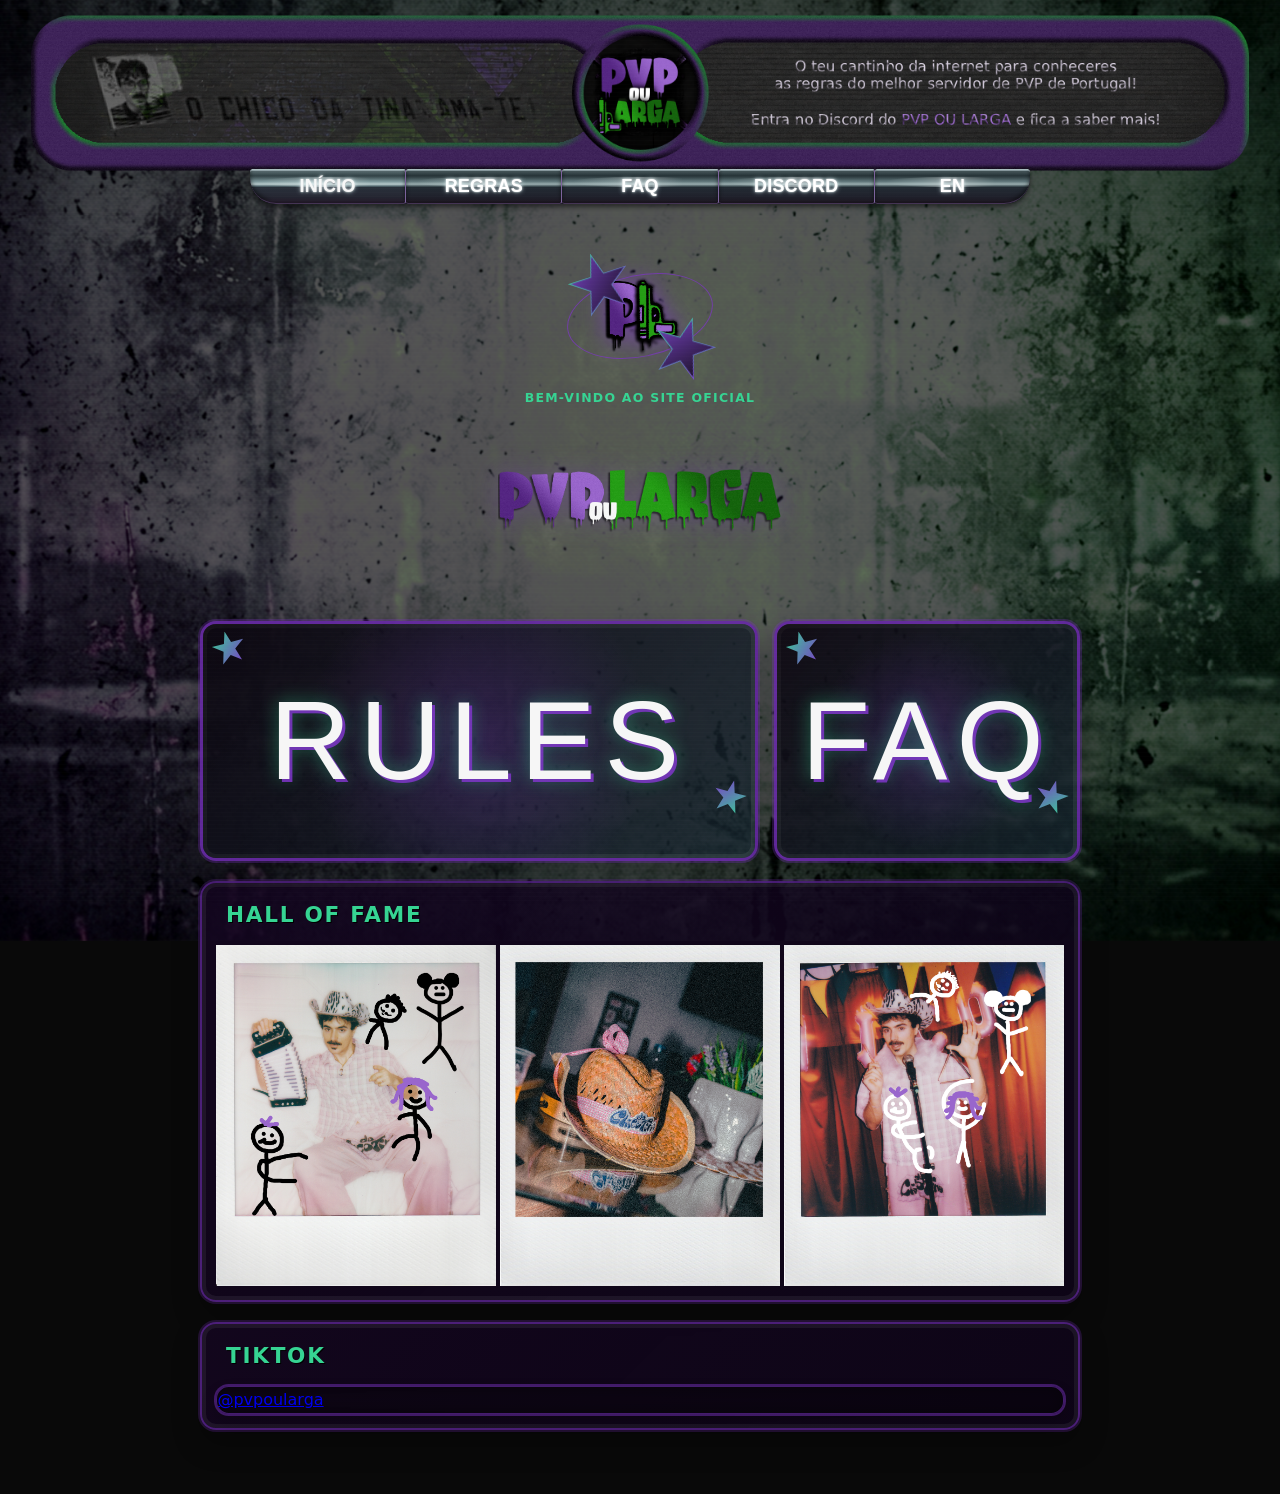
==== commit cec0957b: "updates" ====
--- a/home/index.html
+++ b/home/index.html
@@ -59,7 +59,7 @@
 
   <script async src="https://www.tiktok.com/embed.js"></script>
   <script src="../site/src/menu.js?v=4" defer></script>
-  <script src="../site/src/language.js?v=2" defer></script>
+  <script src="../site/src/language.js?v=3" defer></script>
   <script src="../site/src/main.js?v=4" defer></script>
 </body>
 </html>
--- a/site/src/styles.css
+++ b/site/src/styles.css
@@ -123,10 +123,6 @@
   font-weight: 700;
 }
 
-.sparkles {
-  display: none;
-}
-
 .page-main {
   max-width: 820px;
   padding: 5.5rem 0 5rem;
@@ -231,8 +227,7 @@
   margin-top: 1.5rem;
 }
 
-.card,
-.gallery-card {
+.card {
   border: calc(1 * var(--detail-unit, 1px)) solid rgba(62, 23, 100, 1);
   border-radius: 0.75rem;
   background: linear-gradient(135deg, rgb(20, 6, 32), rgb(16, 4, 29));
@@ -306,339 +301,15 @@
   flex: 0 0 auto;
 }
 
-.social-grid {
-  justify-content: flex-start;
-  gap: 0.55rem;
-  margin-top: 1.5rem;
-}
-
-.social-btn {
-  width: 2.7rem;
-  height: 2.7rem;
-  border: 1px solid var(--stroke);
-  border-radius: 0.55rem;
-  background: rgba(10, 6, 18, 0.65);
-  transition: background 0.2s ease, border-color 0.2s ease, transform 0.2s ease;
-}
-
-.social-btn:hover {
-  border-color: rgba(160, 92, 230, 0.75);
-  background: rgba(127, 53, 201, 0.18);
-  filter: brightness(1.08);
-  transform: translateY(-2px);
-}
-
-.social-btn .social-icon {
-  width: 1.25rem;
-  height: 1.25rem;
-}
-
-.logo-top-section {
-  min-height: 0;
-  padding: 0rem 0 0;
-  margin: 0;
-  display: flex;
-  justify-content: center;
-  align-items: center;
-}
-
-.logo2 {
-  width: min(100%, 440px);
-  filter: drop-shadow(0 12px 20px rgba(50, 35, 80, 0.14));
-  align-items: center;
-  display: flex;
-  justify-content: center;
-}
-
-.download-modal-backdrop {
-  background: rgba(30, 25, 42, 0.45);
-  backdrop-filter: blur(5px);
-}
-
-.download-modal-panel {
-  border: 1px solid rgba(127, 53, 201, 0.65);
-  border-radius: 0.75rem;
-  background: linear-gradient(165deg, rgba(25, 10, 38, 0.98), rgba(12, 8, 24, 0.98));
-  box-shadow: 0 24px 70px rgba(0, 0, 0, 0.45);
-}
-
-.download-modal-item {
-  border-color: rgba(255, 255, 255, 0.14);
-  background: rgba(9, 7, 16, 0.72);
-}
-
-/* Rules table of contents */
-.rules-layout {
-  display: grid;
-  grid-template-columns: 220px minmax(0, 820px);
-  gap: 3.5rem;
-  align-items: start;
-}
-
-.rules-sidebar {
-  position: sticky;
-  top: 6.5rem;
-  max-height: calc(100vh - 8rem);
-  overflow-y: auto;
-  padding: 1rem 0.65rem;
-  border-radius: 0.7rem;
-  background: rgba(20, 20, 20, 0.78);
-  scrollbar-width: thin;
-}
-
-.rules-sidebar-title {
-  margin: 0 0 0.65rem;
-  padding: 0 0.7rem;
-  color: var(--muted);
-  font-size: 0.72rem;
-  font-weight: 800;
-  letter-spacing: 0.12em;
-  text-transform: uppercase;
-}
-
-.rules-toc {
-  display: grid;
-  gap: 0.15rem;
-}
-
-.rules-toc a {
-  display: flex;
-  align-items: center;
-  gap: 0.7rem;
-  min-height: 2.65rem;
-  padding: 0.45rem 0.7rem;
-  border-left: 2px solid transparent;
-  border-radius: 0.4rem;
-  color: #c9c9d0;
-  font-size: 0.86rem;
-  font-weight: 600;
-  line-height: 1.25;
-  text-decoration: none;
-  transition: color 0.2s ease, background 0.2s ease, border-color 0.2s ease;
-}
-
-.rules-toc a:hover,
-.rules-toc a.is-current {
-  border-left-color: var(--accent);
-  color: var(--text);
-  background: rgba(127, 53, 201, 0.2);
-}
-
-.rules-toc a.toc-group {
-  margin-top: 0.45rem;
-  color: var(--text);
-  font-weight: 800;
-}
-
-.rules-toc a span {
-  flex: 1;
-}
-
-.rules-layout .page-main {
-  min-width: 0;
-  padding-top: 5.5rem;
-}
-
-.rules-layout [id],
+/* Active page-specific layout helpers. */
 .page-main [id] {
   scroll-margin-top: 6.5rem;
 }
 
-@media (max-width: 700px) {
-  .container {
-    width: min(100% - 2rem, var(--content-width));
-  }
-
-  .site-header .container {
-    min-height: 4rem;
-  }
-
-  .brand-logo {
-    height: 2rem;
-  }
-
-  .main-nav a {
-    padding: 0.4rem 0.5rem;
-    font-size: 0.8rem;
-  }
-
-  .page-main {
-    padding-top: 3.5rem;
-  }
-
-  .cards {
-    grid-template-columns: 1fr;
-  }
-}
-
-@media (max-width: 900px) {
-  .rules-layout {
-    grid-template-columns: 1fr;
-    gap: 0;
-  }
-
-  .rules-sidebar {
-    position: sticky;
-    top: 4.5rem;
-    z-index: 4;
-    max-height: none;
-    margin-top: 1.25rem;
-    padding: 0.7rem;
-    border: 1px solid var(--stroke);
-  }
-
-  .rules-sidebar-title {
-    margin-bottom: 0.35rem;
-  }
-
-  .rules-toc {
-    display: flex;
-    gap: 0.35rem;
-    overflow-x: auto;
-    padding-bottom: 0.2rem;
-  }
-
-  .rules-toc a {
-    flex: 0 0 auto;
-    min-height: 2.25rem;
-    border-left: 0;
-    border-bottom: 2px solid transparent;
-    white-space: nowrap;
-  }
-
-  .rules-toc a:hover,
-  .rules-toc a.is-current {
-    border-bottom-color: var(--accent);
-    border-left-color: transparent;
-  }
-
-  .rules-layout .page-main {
-    padding-top: 3rem;
-  }
-}
-
-/* Single-page content layout */
 .one-page-main {
   min-height: 100vh;
 }
 
-.one-page-content {
-  display: grid;
-  gap: 2rem;
-}
-
-.one-page-section {
-  width: 100%;
-  max-width: 820px;
-  margin: 0 auto;
-  padding-top: 4rem;
-  padding-bottom: 4rem;
-  border-top: 1px solid var(--stroke);
-}
-
-.one-page-section:first-child {
-  border-top: 0;
-}
-
-.one-page-section [id] {
-  scroll-margin-top: 6rem;
-}
-
-/* Collapsible rules index */
-.toc-section {
-  margin: 0;
-}
-
-.toc-section summary {
-  display: flex;
-  align-items: center;
-  gap: 0.7rem;
-  min-height: 2.65rem;
-  padding: 0.45rem 0.7rem;
-  border-left: 2px solid transparent;
-  border-radius: 0.4rem;
-  color: var(--text);
-  cursor: pointer;
-  font-size: 0.86rem;
-  line-height: 1.25;
-  list-style: none;
-}
-
-.toc-section summary::-webkit-details-marker {
-  display: none;
-}
-
-.toc-section summary:hover,
-.toc-section[open] summary {
-  border-left-color: var(--accent);
-  background: rgba(127, 53, 201, 0.2);
-}
-
-.toc-section summary strong {
-  flex: 1;
-}
-
-.toc-chevron {
-  color: var(--muted);
-  font-size: 1.15rem;
-  line-height: 1;
-  transform: rotate(0deg);
-  transition: transform 0.2s ease;
-}
-
-.toc-section[open] .toc-chevron {
-  transform: rotate(180deg);
-}
-
-.toc-children {
-  display: grid;
-  gap: 0.15rem;
-  margin: 0.2rem 0 0.35rem 1rem;
-  padding-left: 0.55rem;
-  border-left: 1px solid rgba(255, 255, 255, 0.12);
-}
-
-.toc-children a {
-  display: flex;
-  align-items: center;
-  gap: 0.65rem;
-  min-height: 2.35rem;
-  padding: 0.35rem 0.55rem;
-  border-left: 0 !important;
-  color: #c9c9d0;
-  font-size: 0.82rem;
-}
-
-.toc-children a:hover,
-.toc-children a.is-current {
-  color: var(--text);
-  background: rgba(127, 53, 201, 0.16);
-}
-
-@media (max-width: 900px) {
-  .toc-section {
-    flex: 0 0 auto;
-  }
-
-  .toc-section summary {
-    min-height: 2.25rem;
-    white-space: nowrap;
-  }
-
-  .toc-children {
-    position: absolute;
-    z-index: 5;
-    min-width: 230px;
-    margin: 0.35rem 0 0;
-    padding: 0.45rem;
-    border: 1px solid var(--stroke);
-    border-radius: 0.5rem;
-    background: rgba(12, 8, 24, 0.98);
-    box-shadow: var(--shadow);
-  }
-}
-
-/* Retro portal layout: preserves the existing palette and typography variables. */
 #site-menu {
   width: 96%;
   margin: 1vw auto 0;
@@ -654,158 +325,6 @@
   display: block;
   width: 100%;
   height: auto;
-}
-
-.retro-header {
-  position: relative;
-  display: grid;
-  grid-template-columns: minmax(150px, 0.8fr) minmax(0, 1.8fr) minmax(150px, 0.8fr);
-  align-items: center;
-  min-height: 8.5rem;
-  overflow: hidden;
-  padding: 1rem 2rem;
-  border: calc(2 * var(--detail-unit, 1px)) solid rgba(127, 53, 201, 0.75);
-  border-radius: 1.8rem 1.8rem 0.4rem 0.4rem;
-  background: linear-gradient(135deg, rgba(127, 53, 201, 0.34), rgba(9, 9, 9, 0.85) 48%, rgba(54, 212, 147, 0.18));
-  box-shadow: inset 0 0 0 calc(5 * var(--detail-unit, 1px)) rgba(255, 255, 255, 0.06), 0 calc(12 * var(--detail-unit, 1px)) calc(35 * var(--detail-unit, 1px)) rgba(0, 0, 0, 0.28);
-}
-
-.retro-simple-banner {
-  display: grid;
-  grid-template-columns: 1fr 1fr 1.8fr;
-  align-items: center;
-  width: 100%;
-  height: auto;
-  min-height: 0;
-  aspect-ratio: 1120 / 214;
-  box-sizing: border-box;
-  padding: 1.64% 2.86%;
-  border: calc(2 * var(--detail-unit, 1px)) solid rgba(127, 53, 201, 0.75);
-  border-radius: 8.23vw;
-  background: linear-gradient(135deg, rgba(127, 53, 201, 0.34), rgba(9, 9, 9, 0.88) 48%, rgba(54, 212, 147, 0.18));
-  box-shadow: inset 0 0 0 calc(5 * var(--detail-unit, 1px)) rgba(255, 255, 255, 0.06), 0 calc(12 * var(--detail-unit, 1px)) calc(35 * var(--detail-unit, 1px)) rgba(0, 0, 0, 0.28);
-}
-
-.retro-simple-logo {
-  grid-column: 2;
-  width: 70%;
-  justify-self: center;
-  align-items: center;
-}
-
-.retro-simple-logo img {
-  display: block;
-  width: 100%;
-  height: auto;
-  max-height: 12.34vw;
-  object-fit: contain;
-  filter: drop-shadow(0 0 calc(14 * var(--detail-unit, 1px)) rgba(127, 53, 201, 0.7));
-}
-
-.retro-simple-copy {
-  grid-column: 3;
-  margin: 0;
-  padding: 1.2rem 1.5rem;
-  border: calc(1 * var(--detail-unit, 1px)) solid rgba(127, 53, 201, 0.72);
-  border-radius: 3rem;
-  color: var(--text);
-  background: rgba(9, 9, 9, 0.38);
-  box-shadow: inset 0 0 0 calc(3 * var(--detail-unit, 1px)) rgba(255, 255, 255, 0.035), 0 calc(6 * var(--detail-unit, 1px)) calc(18 * var(--detail-unit, 1px)) rgba(0, 0, 0, 0.22);
-  font-size: clamp(0.7rem, 1.3vw, 1rem);
-  line-height: 1.45;
-  text-align: center;
-  text-shadow: 0 calc(1 * var(--detail-unit, 1px)) calc(2 * var(--detail-unit, 1px)) #000;
-}
-
-.retro-header::before,
-.retro-header::after {
-  display: none;
-}
-
-.retro-simple-banner::before,
-.retro-simple-banner::after {
-  position: absolute;
-  inset: 0;
-  z-index: 0;
-  display: block;
-  pointer-events: none;
-  content: '';
-  border-radius: inherit;
-}
-
-.retro-simple-banner::before {
-  background:
-    repeating-linear-gradient(
-      to bottom,
-      rgba(255, 255, 255, 0.09) 0,
-      rgba(255, 255, 255, 0.09) 1px,
-      transparent 1px,
-      transparent 4px
-    ),
-    linear-gradient(
-      105deg,
-      transparent 0%,
-      rgba(255, 255, 255, 0.16) 46%,
-      transparent 58%
-    );
-  opacity: 0.32;
-  mix-blend-mode: screen;
-  animation: retro-banner-scan 7s linear infinite;
-}
-
-.retro-simple-banner::after {
-  border: calc(1 * var(--detail-unit, 1px)) solid rgba(255, 255, 255, 0.22);
-  box-shadow:
-    inset 0 0 0 calc(4 * var(--detail-unit, 1px)) rgba(255, 255, 255, 0.045),
-    inset 0 0 calc(28 * var(--detail-unit, 1px)) rgba(127, 53, 201, 0.28),
-    inset 0 calc(-18 * var(--detail-unit, 1px)) calc(24 * var(--detail-unit, 1px)) rgba(0, 0, 0, 0.24);
-  opacity: 0.9;
-}
-
-.retro-simple-banner > * {
-  position: relative;
-  z-index: 1;
-}
-
-@keyframes retro-banner-scan {
-  from { background-position: 0 0, -120% 0; }
-  to { background-position: 0 0, 120% 0; }
-}
-
-.retro-logo-link {
-  position: relative;
-  z-index: 1;
-  justify-self: center;
-}
-
-.retro-logo {
-  display: block;
-  width: min(100%, 12rem);
-  max-height: 7rem;
-  object-fit: contain;
-  filter: drop-shadow(0 calc(8 * var(--detail-unit, 1px)) calc(15 * var(--detail-unit, 1px)) rgba(0, 0, 0, 0.35));
-}
-
-.retro-header-copy {
-  position: relative;
-  z-index: 1;
-  display: grid;
-  gap: 0.2rem;
-  justify-items: center;
-  text-align: center;
-}
-
-.retro-header-copy strong {
-  color: var(--text);
-  font-size: clamp(1.4rem, 4vw, 2.7rem);
-  letter-spacing: 0.08em;
-  text-shadow: 0 calc(2 * var(--detail-unit, 1px)) 0 rgba(127, 53, 201, 0.7);
-}
-
-.retro-header-copy span {
-  color: var(--muted);
-  font-size: 0.85rem;
-  letter-spacing: 0.06em;
 }
 
 .retro-tabs {
@@ -932,6 +451,7 @@
   background: linear-gradient(135deg, var(--accent), var(--text2));
   clip-path: polygon(50% 0%, 61% 35%, 98% 35%, 68% 57%, 79% 94%, 50% 72%, 21% 94%, 32% 57%, 2% 35%, 39% 35%);
   filter: drop-shadow(0 0 calc(5 * var(--detail-unit, 1px)) rgba(54, 212, 147, 0.7));
+  animation: retro-star-twinkle 2.4s ease-in-out infinite;
 }
 
 .retro-star::after {
@@ -940,6 +460,24 @@
   content: '';
   background: linear-gradient(135deg, rgba(127, 53, 201, 0.9), rgba(9, 9, 9, 0.92));
   clip-path: polygon(50% 0%, 61% 35%, 98% 35%, 68% 57%, 79% 94%, 50% 72%, 21% 94%, 32% 57%, 2% 35%, 39% 35%);
+  animation: retro-star-core 2.4s ease-in-out infinite;
+}
+
+@keyframes retro-star-twinkle {
+  0%, 100% {
+    filter: drop-shadow(0 0 calc(5 * var(--detail-unit, 1px)) rgba(54, 212, 147, 0.7));
+    opacity: 0.78;
+  }
+  50% {
+    filter: drop-shadow(0 0 calc(16 * var(--detail-unit, 1px)) rgba(54, 212, 147, 1))
+      drop-shadow(0 0 calc(26 * var(--detail-unit, 1px)) rgba(127, 53, 201, 0.72));
+    opacity: 1;
+  }
+}
+
+@keyframes retro-star-core {
+  0%, 100% { opacity: 0.86; }
+  50% { opacity: 0.42; }
 }
 
 .retro-star-one {
@@ -952,6 +490,14 @@
   right: 7%;
   bottom: 0;
   transform: rotate(16deg);
+  animation-delay: 1.2s;
+}
+
+@media (prefers-reduced-motion: reduce) {
+  .retro-star,
+  .retro-star::after {
+    animation: none;
+  }
 }
 
 .retro-welcome h1 {
@@ -974,17 +520,8 @@
 }
 
 .retro-feature-card,
-.retro-panel,
 .retro-hall,
 .retro-latest {
-  border: calc(1 * var(--detail-unit, 1px)) solid rgba(127, 53, 201, 0.55);
-  border-radius: 0.8rem;
-  background: linear-gradient(135deg, rgba(20, 6, 32, 0.86), rgba(16, 4, 29, 0.7));
-  box-shadow: inset 0 0 0 calc(4 * var(--detail-unit, 1px)) rgba(255, 255, 255, 0.035), var(--shadow);
-}
-
-.retro-feature-card,
-.retro-panel {
   border: calc(1 * var(--detail-unit, 1px)) solid rgba(127, 53, 201, 0.55);
   border-radius: 0.8rem;
   background: linear-gradient(135deg, rgba(20, 6, 32, 0.86), rgba(16, 4, 29, 0.7));
@@ -1083,72 +620,6 @@
   letter-spacing: 0.08em;
 }
 
-.retro-hall-layout {
-  display: grid;
-  grid-template-columns: minmax(0, 1.65fr) minmax(150px, 0.7fr);
-  gap: 0.8rem;
-}
-
-.retro-hall-grid {
-  display: grid;
-  grid-template-columns: repeat(3, minmax(0, 1fr));
-  gap: 0.65rem;
-}
-
-.retro-hall-card,
-.retro-side-poster,
-.retro-latest-poster {
-  position: relative;
-  overflow: hidden;
-  min-height: 10rem;
-  border: calc(4 * var(--detail-unit, 1px)) solid rgba(246, 246, 246, 0.82);
-  border-radius: 0.65rem;
-  background: rgba(9, 9, 9, 0.78);
-  box-shadow: 0 0 0 calc(2 * var(--detail-unit, 1px)) rgba(127, 53, 201, 0.55), inset 0 0 calc(14 * var(--detail-unit, 1px)) rgba(0, 0, 0, 0.45);
-}
-
-.retro-hall-card img,
-.retro-side-poster img,
-.retro-latest-poster img {
-  display: block;
-  width: 100%;
-  height: 100%;
-  min-height: 10rem;
-  object-fit: cover;
-  opacity: 0.82;
-  transition: transform 0.25s ease, opacity 0.25s ease;
-}
-
-.retro-hall-card:hover img,
-.retro-side-poster:hover img,
-.retro-latest-poster:hover img {
-  opacity: 1;
-  transform: scale(1.06);
-}
-
-.retro-hall-card strong,
-.retro-side-poster span,
-.retro-latest-poster span {
-  position: absolute;
-  right: 0.35rem;
-  bottom: 0.3rem;
-  left: 0.35rem;
-  padding: 0.3rem;
-  color: var(--text);
-  background: rgba(0, 0, 0, 0.75);
-  font-size: 0.78rem;
-  letter-spacing: 0.06em;
-  text-align: center;
-  text-decoration: none;
-  text-shadow: calc(1 * var(--detail-unit, 1px)) calc(1 * var(--detail-unit, 1px)) 0 #000;
-}
-
-.retro-side-poster,
-.retro-latest-poster {
-  display: block;
-  text-decoration: none;
-}
-
 .retro-latest-grid {
   display: grid;
   grid-template-columns: minmax(0, 1.65fr) minmax(150px, 0.7fr);
@@ -1172,33 +643,6 @@
   margin: 0 !important;
 }
 
-.retro-panel {
-  margin-top: 1.25rem;
-  padding: 1.25rem;
-}
-
-.retro-panel h2 {
-  margin: 0 0 1rem;
-  color: var(--accent);
-  font-size: 2.1rem;
-  letter-spacing: 0.14em;
-}
-
-.retro-panel-content {
-  display: flex;
-  align-items: center;
-  justify-content: space-between;
-  gap: 2rem;
-}
-
-.retro-panel-content h3 { margin: 0 0 0.35rem; }
-.retro-panel-content p { margin: 0; }
-.retro-panel-content img { width: min(13rem, 35%); max-height: 8rem; object-fit: contain; }
-
-.retro-tiktok-panel {
-  text-align: center;
-}
-
 .retro-tiktok-preview {
   display: flex;
   justify-content: center;
@@ -1210,10 +654,6 @@
 }
 
 
-.retro-tiktok-panel .btn {
-  margin-top: 1rem;
-}
-
 .page-main h1 {
   font-family: 'URBAN VIBES', Inter, sans-serif;
   font-weight: 800;
@@ -1221,18 +661,10 @@
 }
 
 @media (max-width: 650px) {
-  .retro-header:not(.retro-simple-banner) { grid-template-columns: 1fr; gap: 0.4rem; min-height: 9rem; padding: 1rem; }
-  .retro-logo { width: 7rem; max-height: 4rem; }
-  .retro-header-copy strong { font-size: 1.45rem; }
-  .retro-header-copy span { font-size: 0.7rem; }
   .retro-showcase,
-  .retro-hall-layout,
   .retro-latest-grid { grid-template-columns: 1fr; }
   .retro-feature-card,
   .retro-feature-card img { min-height: 12rem; height: 12rem; }
-  .retro-hall-grid { grid-template-columns: repeat(3, minmax(0, 1fr)); }
-  .retro-panel-content { align-items: flex-start; flex-direction: column; }
-  .retro-panel-content img { width: 10rem; max-width: 100%; align-self: center; }
 }
 
 /* Layout inspired by the requested portal reference. The banner above remains untouched. */
@@ -1283,9 +715,6 @@
   text-shadow: calc(1 * var(--detail-unit, 1px)) calc(1 * var(--detail-unit, 1px)) 0 #000;
 }
 
-.retro-hall-card,
-.retro-side-poster,
-.retro-latest-poster,
 .retro-tiktok-preview {
   border-radius: 0.8rem;
   box-shadow:
@@ -1294,18 +723,6 @@
     0 calc(8 * var(--detail-unit, 1px)) calc(16 * var(--detail-unit, 1px)) rgba(0, 0, 0, 0.24);
 }
 
-.retro-hall-card,
-.retro-side-poster,
-.retro-latest-poster {
-  min-height: 11rem;
-}
-
-.retro-hall-card img,
-.retro-side-poster img,
-.retro-latest-poster img {
-  min-height: 11rem;
-}
-
 .retro-latest {
   margin-top: 1.25rem;
 }
@@ -1324,8 +741,7 @@
 .card,
 .retro-feature-card,
 .retro-hall,
-.retro-latest,
-.retro-panel {
+.retro-latest {
   box-sizing: border-box;
   min-width: 0;
   font-size: var(--card-unit, 1rem);
@@ -1370,33 +786,14 @@
   margin-bottom: calc(0.8 * var(--card-unit));
   padding: 0 calc(0.6 * var(--card-unit));
 }
-.retro-hall-layout,
 .retro-latest-grid {
   grid-template-columns: minmax(0, 1.65fr) minmax(0, 0.7fr);
   gap: 0.8em;
 }
-.retro-hall-grid { gap: 0.65em; }
-.retro-hall-card,
-.retro-side-poster,
-.retro-latest-poster,
 .retro-tiktok-preview {
   min-width: 0;
-  min-height: 11em;
-  border-radius: 0.8em;
-}
-.retro-hall-card img,
-.retro-side-poster img,
-.retro-latest-poster img { min-height: 11em; }
-.retro-hall-card strong,
-.retro-side-poster span,
-.retro-latest-poster span {
-  font-size: 0.78em;
-  padding: 0.384615em;
-  right: 0.448718em;
-  left: 0.448718em;
-  bottom: 0.384615em;
-}
-.retro-tiktok-preview { min-height: 0; }
+  min-height: 0;
+}
 .retro-latest-grid > .retro-tiktok-preview:only-child {
   grid-column: 1 / -1;
 }
@@ -1407,13 +804,7 @@
   min-width: 0 !important;
   border: 0;
 }
-.retro-panel { padding: 1.25em; margin-top: 1.25em; border-radius: 0.8em; }
-.retro-panel h2 { font-size: 2.1em; margin-bottom: calc(1 * var(--card-unit)); }
-
 /* Decorative strokes and shadows follow the same scale as their component. */
-.retro-simple-banner {
-  --detail-unit: 0.085714286vw;
-}
 .retro-tabs {
   --detail-unit: min(1px, 0.123076923vw);
 }
@@ -1500,7 +891,7 @@
   gap: 4px;
   flex-wrap: nowrap;
   overflow-x: auto;
-  scroll-snap-type: x mandatory;
+  scroll-snap-type: x proximity;
   overscroll-behavior-x: contain;
   scrollbar-width: thin;
   scrollbar-color: #b692dc transparent;
@@ -1508,14 +899,13 @@
 
 .fotos-hall img {
   display: block;
-  flex: 0 0 auto;
-  width: auto;
+  flex: 0 1 auto;
+  width: min(280px, 100%);
   max-width: none;
   height: 100%;
   max-height: 341px;
   object-fit: contain;
   align-self: flex-start;
-  scroll-snap-align: start;
 }
 
 .fotos-hall:focus-visible {
